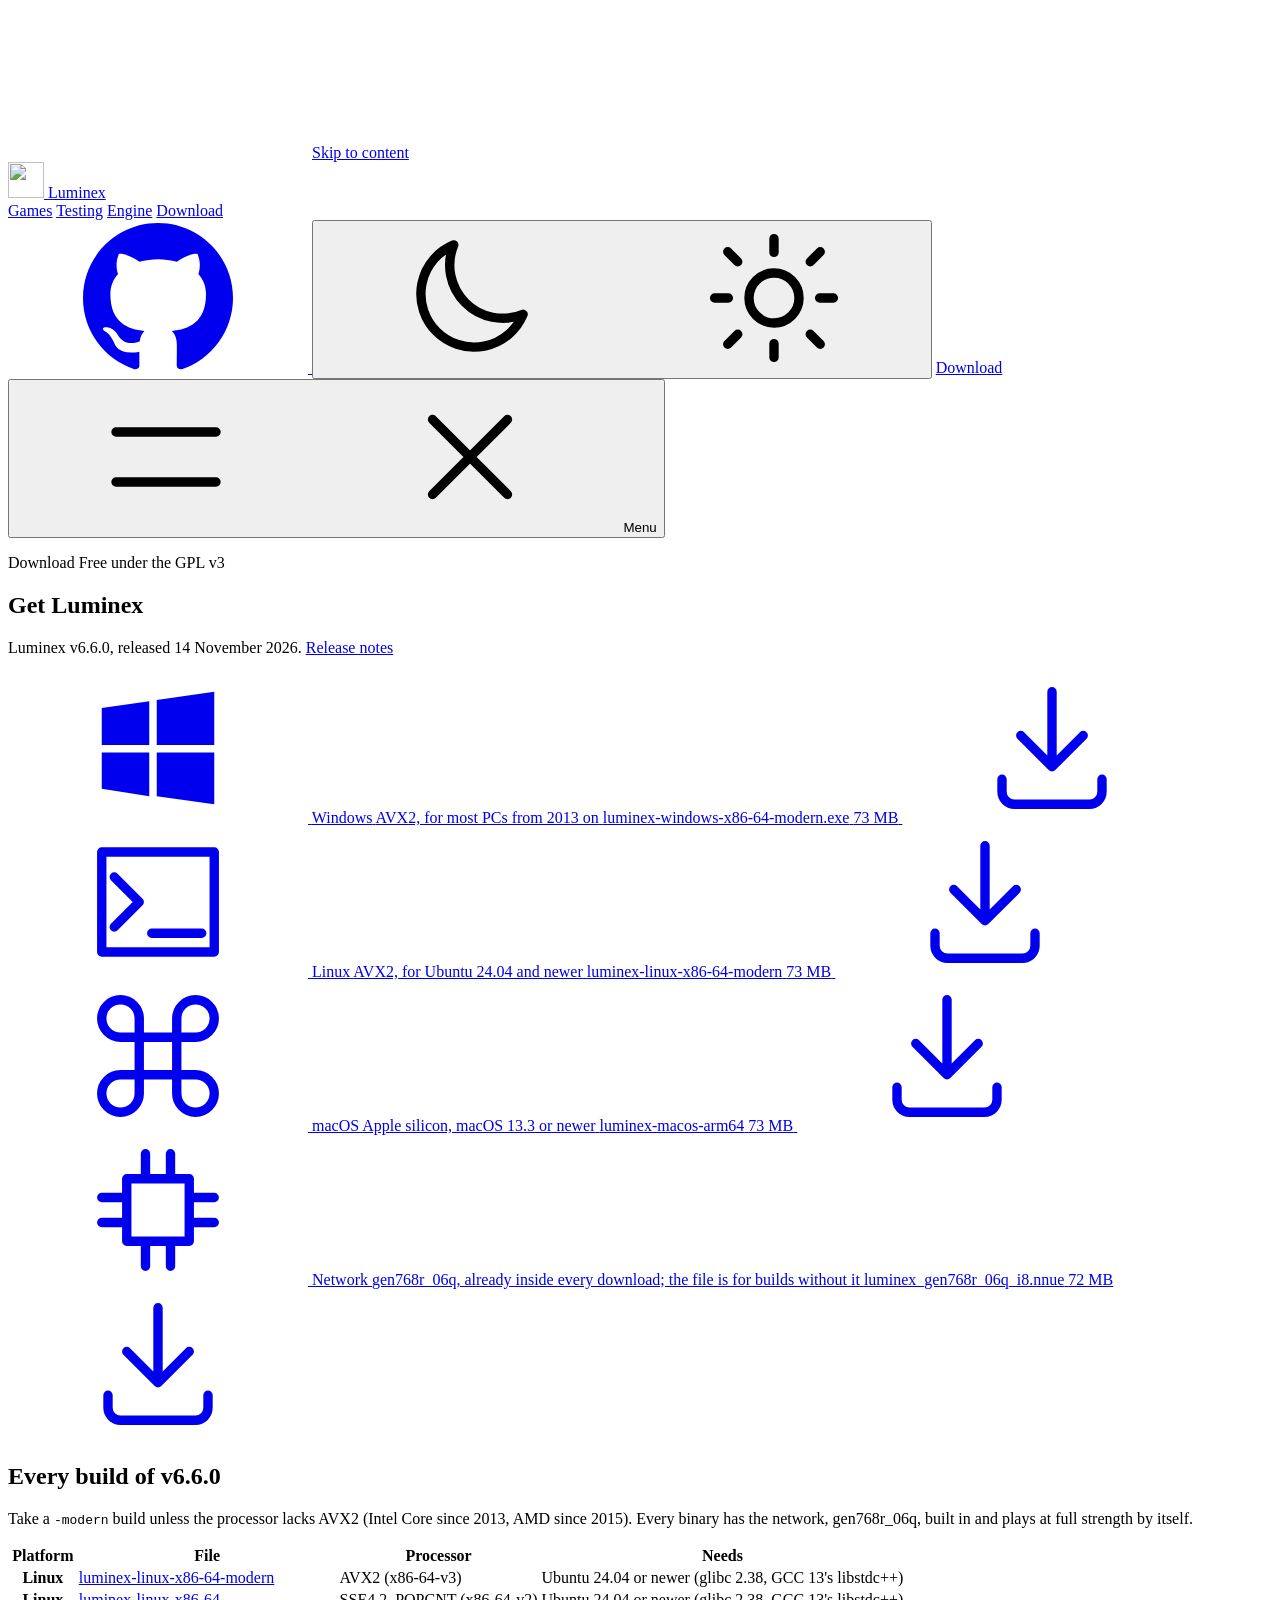
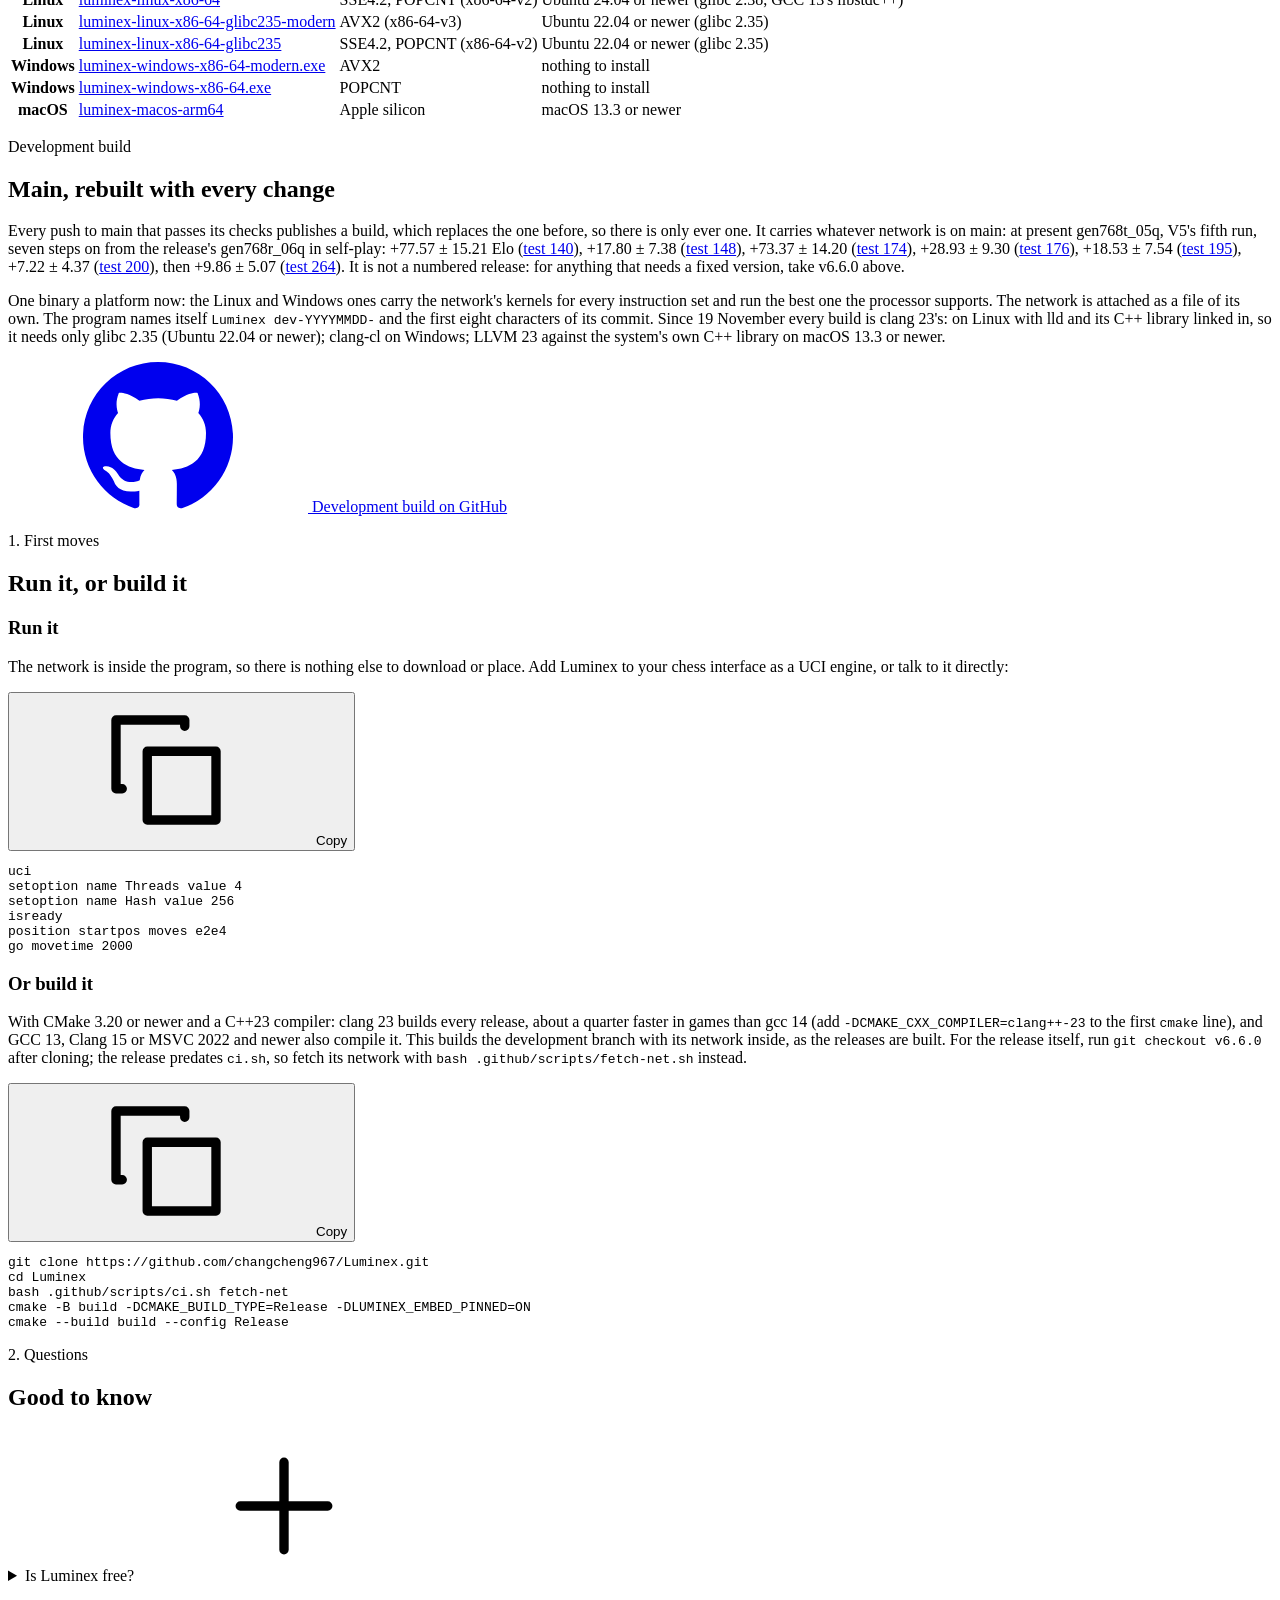
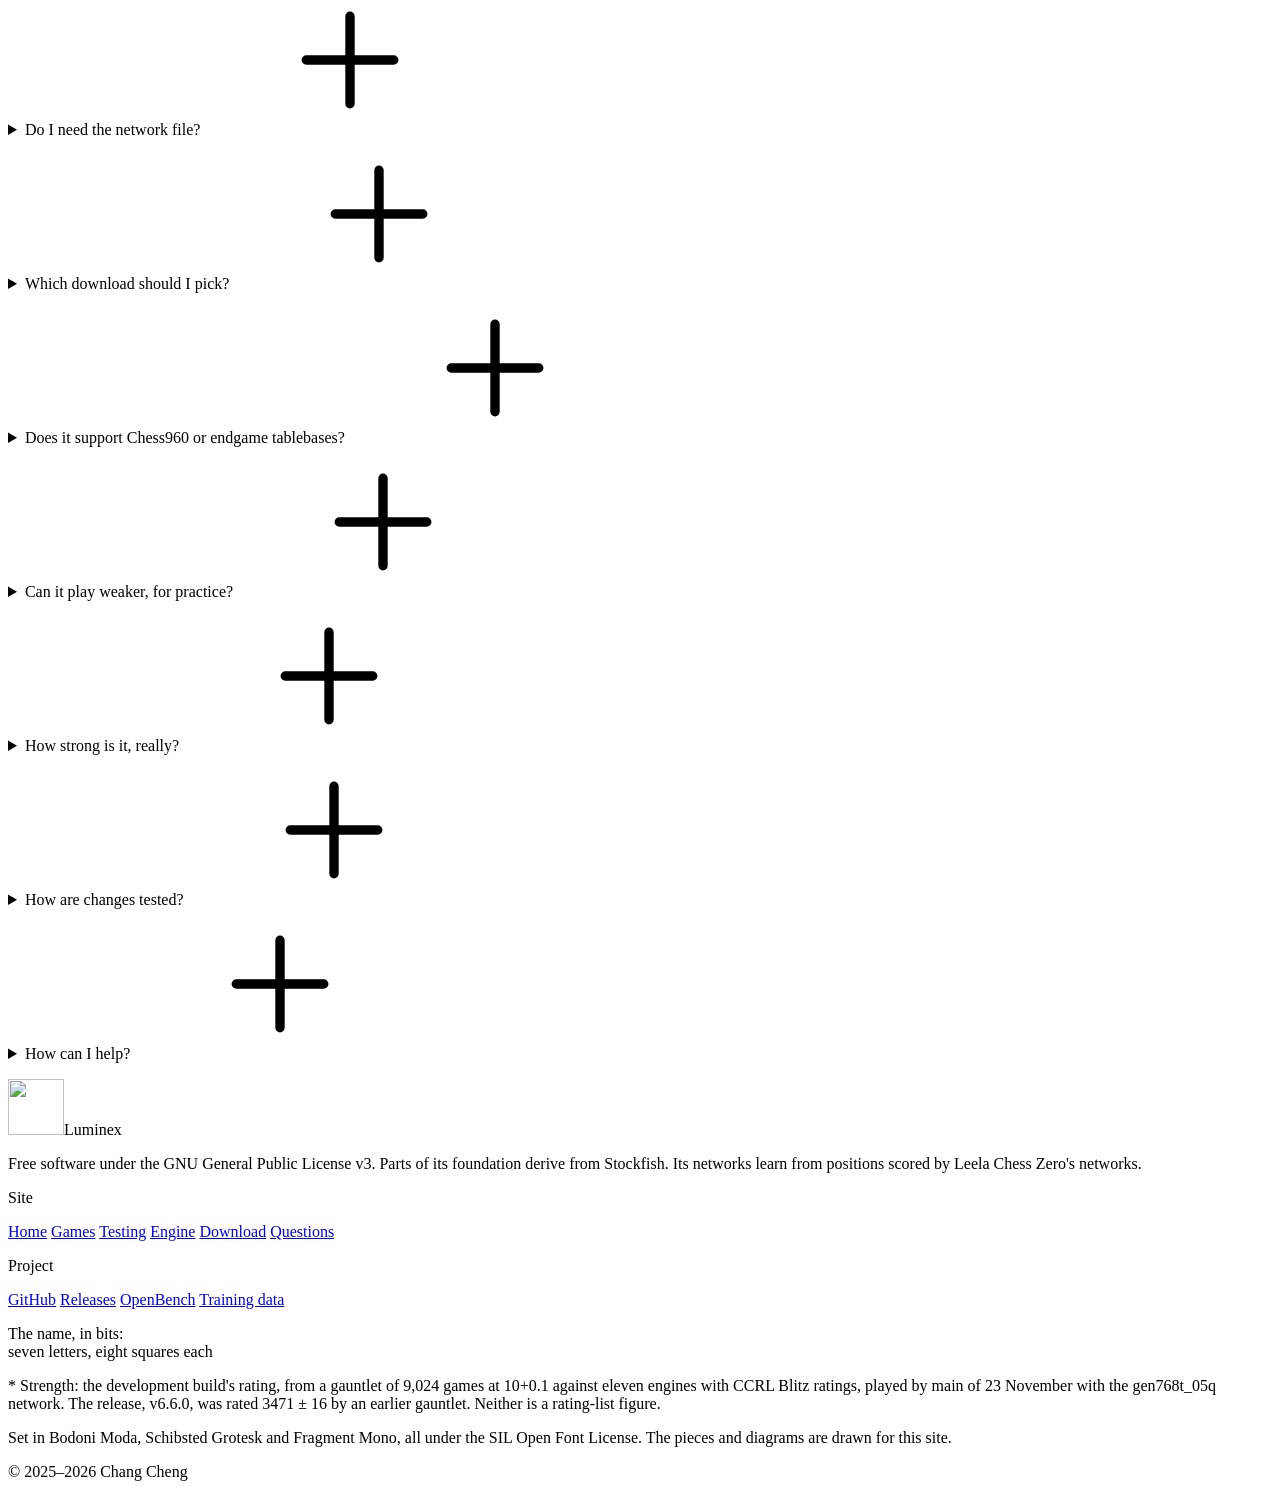
==== site/download/index.html @ c24b83a2 "Give the whole site a modern, moving face, with fewer words The owner, after seeing the live engine " ====
<!doctype html>
<html lang="en" class="no-js">
<head>
  <meta charset="utf-8">
  <meta name="viewport" content="width=device-width, initial-scale=1">
  <title>Download — Luminex</title>
  <meta name="description" content="Download Luminex for Windows, Linux and macOS. The network is inside the program: add it to a chess interface as a UCI engine, or build it from source.">
  <link rel="canonical" href="https://luminexchess.com/download/">
  <meta name="theme-color" content="#050a14">
  <meta name="color-scheme" content="light dark">
  <script src="/assets/js/theme.js?v=29"></script>
  <link rel="icon" href="/favicon.ico" sizes="32x32">
  <link rel="icon" href="/assets/img/mark.svg" type="image/svg+xml">
  <link rel="icon" type="image/png" sizes="64x64" href="/assets/img/mark-64.png">
  <link rel="apple-touch-icon" href="/assets/img/apple-touch-icon.png">
  <link rel="manifest" href="/site.webmanifest">
  <meta property="og:type" content="website">
  <meta property="og:site_name" content="Luminex">
  <meta property="og:url" content="https://luminexchess.com/download/">
  <meta property="og:title" content="Download — Luminex">
  <meta property="og:description" content="Luminex for Windows, Linux and macOS, with the network inside the program. Free under the GPL v3.">
  <meta property="og:image" content="https://luminexchess.com/assets/img/og.png">
  <meta name="twitter:card" content="summary_large_image">
  <link rel="preload" href="/assets/fonts/bodoni-moda.woff2" as="font" type="font/woff2" crossorigin>
  <link rel="preload" href="/assets/fonts/schibsted-grotesk.woff2" as="font" type="font/woff2" crossorigin>
  <link rel="preload" href="/assets/fonts/fragment-mono.woff2" as="font" type="font/woff2" crossorigin>
  <link rel="stylesheet" href="/assets/css/site.css?v=29">
  <link rel="stylesheet" href="/assets/css/pages.css?v=29">
  <script src="/assets/js/site.js?v=29" defer></script>
</head>
<body class="page-download">
  <!-- @sprite -->
  <svg class="sprite" aria-hidden="true" focusable="false">
    <symbol id="i-github" viewBox="0 0 16 16"><path fill="currentColor" d="M8 0C3.58 0 0 3.58 0 8c0 3.54 2.29 6.53 5.47 7.59.4.07.55-.17.55-.38 0-.19-.01-.82-.01-1.49-2.01.37-2.53-.49-2.69-.94-.09-.23-.48-.94-.82-1.13-.28-.15-.68-.52-.01-.53.63-.01 1.08.58 1.23.82.72 1.21 1.87.87 2.33.66.07-.52.28-.87.51-1.07-1.78-.2-3.64-.89-3.64-3.95 0-.87.31-1.59.82-2.15-.08-.2-.36-1.02.08-2.12 0 0 .67-.21 2.2.82.64-.18 1.32-.27 2-.27.68 0 1.36.09 2 .27 1.53-1.04 2.2-.82 2.2-.82.44 1.1.16 1.92.08 2.12.51.56.82 1.27.82 2.15 0 3.07-1.87 3.75-3.65 3.95.29.25.54.73.54 1.48 0 1.07-.01 1.93-.01 2.2 0 .21.15.46.55.38A8.013 8.013 0 0016 8c0-4.42-3.58-8-8-8z"/></symbol>
    <symbol id="i-download" viewBox="0 0 24 24"><path fill="none" stroke="currentColor" stroke-width="1.5" stroke-linecap="round" stroke-linejoin="round" d="M12 3v12m0 0-5-5m5 5 5-5M4 17v2a2 2 0 0 0 2 2h12a2 2 0 0 0 2-2v-2"/></symbol>
    <symbol id="i-arrow" viewBox="0 0 24 24"><path fill="none" stroke="currentColor" stroke-width="1.5" stroke-linecap="round" stroke-linejoin="round" d="M5 12h14m-6-6 6 6-6 6"/></symbol>
    <symbol id="i-down" viewBox="0 0 24 24"><path fill="none" stroke="currentColor" stroke-width="1.5" stroke-linecap="round" stroke-linejoin="round" d="M12 5v14m-6-6 6 6 6-6"/></symbol>
    <symbol id="i-external" viewBox="0 0 24 24"><path fill="none" stroke="currentColor" stroke-width="1.5" stroke-linecap="round" stroke-linejoin="round" d="M14 4h6v6m0-6L11 13M19 14v4a2 2 0 0 1-2 2H6a2 2 0 0 1-2-2V7a2 2 0 0 1 2-2h4"/></symbol>
    <symbol id="i-window" viewBox="0 0 24 24"><path fill="currentColor" d="M3 5.6 10.6 4.5v7H3zM11.8 4.3 21 3v8.5h-9.2zM3 12.7h7.6v7L3 18.5zM11.8 12.7H21V21l-9.2-1.3z"/></symbol>
    <symbol id="i-command" viewBox="0 0 24 24"><path fill="none" stroke="currentColor" stroke-width="1.5" stroke-linecap="round" stroke-linejoin="round" d="M9 9V6a3 3 0 1 0-3 3h12a3 3 0 1 0-3-3v12a3 3 0 1 0 3-3H6a3 3 0 1 0 3 3z"/></symbol>
    <symbol id="i-terminal" viewBox="0 0 24 24"><path fill="none" stroke="currentColor" stroke-width="1.5" stroke-linecap="round" stroke-linejoin="round" d="m5 8 4 4-4 4m6 1h8M3 4h18v16H3z"/></symbol>
    <symbol id="i-chip" viewBox="0 0 24 24"><path fill="none" stroke="currentColor" stroke-width="1.5" stroke-linecap="round" stroke-linejoin="round" d="M7 7h10v10H7zM10 3v4m4-4v4m-4 10v4m4-4v4M3 10h4m-4 4h4m10-4h4m-4 4h4"/></symbol>
    <symbol id="i-copy" viewBox="0 0 24 24"><path fill="none" stroke="currentColor" stroke-width="1.5" stroke-linecap="round" stroke-linejoin="round" d="M9 9h11v11H9zM5 15H4V4h11v1"/></symbol>
    <symbol id="i-check" viewBox="0 0 24 24"><path fill="none" stroke="currentColor" stroke-width="1.5" stroke-linecap="round" stroke-linejoin="round" d="m5 12.5 4.5 4.5L19 7.5"/></symbol>
    <symbol id="i-cross" viewBox="0 0 24 24"><path fill="none" stroke="currentColor" stroke-width="1.5" stroke-linecap="round" d="m6.5 6.5 11 11m0-11-11 11"/></symbol>
    <symbol id="i-stop" viewBox="0 0 24 24"><path fill="currentColor" d="M7 7h10v10H7z"/></symbol>
    <symbol id="i-merge" viewBox="0 0 24 24"><path fill="none" stroke="currentColor" stroke-width="1.5" stroke-linecap="round" stroke-linejoin="round" d="M7 4v16M7 12c6 0 10-2 10-8m0 0-3.5 3.5M17 4l3.5 3.5"/></symbol>
    <symbol id="i-plus" viewBox="0 0 24 24"><path fill="none" stroke="currentColor" stroke-width="1.5" stroke-linecap="round" d="M12 5v14M5 12h14"/></symbol>
    <symbol id="i-menu" viewBox="0 0 24 24"><path fill="none" stroke="currentColor" stroke-width="1.5" stroke-linecap="round" d="M4 8h16M4 16h16"/></symbol>
    <symbol id="i-close" viewBox="0 0 24 24"><path fill="none" stroke="currentColor" stroke-width="1.5" stroke-linecap="round" d="m6 6 12 12m0-12L6 18"/></symbol>
    <symbol id="i-sun" viewBox="0 0 24 24"><g fill="none" stroke="currentColor" stroke-width="1.5" stroke-linecap="round"><circle cx="12" cy="12" r="4"/><path d="M12 2.5v2.2m0 14.6v2.2M4.6 4.6l1.6 1.6m11.6 11.6 1.6 1.6M2.5 12h2.2m14.6 0h2.2M4.6 19.4l1.6-1.6M17.8 6.2l1.6-1.6"/></g></symbol>
    <symbol id="i-moon" viewBox="0 0 24 24"><path fill="none" stroke="currentColor" stroke-width="1.5" stroke-linejoin="round" d="M20.5 14.6A8.5 8.5 0 0 1 9.4 3.5a8.5 8.5 0 1 0 11.1 11.1z"/></symbol>
    <symbol id="i-play" viewBox="0 0 24 24"><path fill="currentColor" d="M8 5.6v12.8a1 1 0 0 0 1.53.85l10.1-6.4a1 1 0 0 0 0-1.7L9.53 4.75A1 1 0 0 0 8 5.6z"/></symbol>
    <symbol id="i-pause" viewBox="0 0 24 24"><path fill="currentColor" d="M7 5h3.6v14H7zm6.4 0H17v14h-3.6z"/></symbol>
    <symbol id="i-first" viewBox="0 0 24 24"><path fill="none" stroke="currentColor" stroke-width="1.5" stroke-linecap="round" stroke-linejoin="round" d="M6 5v14m12-14-8 7 8 7z"/></symbol>
    <symbol id="i-prev" viewBox="0 0 24 24"><path fill="none" stroke="currentColor" stroke-width="1.5" stroke-linecap="round" stroke-linejoin="round" d="m15 5-7 7 7 7"/></symbol>
    <symbol id="i-next" viewBox="0 0 24 24"><path fill="none" stroke="currentColor" stroke-width="1.5" stroke-linecap="round" stroke-linejoin="round" d="m9 5 7 7-7 7"/></symbol>
    <symbol id="i-last" viewBox="0 0 24 24"><path fill="none" stroke="currentColor" stroke-width="1.5" stroke-linecap="round" stroke-linejoin="round" d="M18 5v14M6 5l8 7-8 7z"/></symbol>
    <symbol id="i-flip" viewBox="0 0 24 24"><path fill="none" stroke="currentColor" stroke-width="1.5" stroke-linecap="round" stroke-linejoin="round" d="M7 4v14m0 0-3-3m3 3 3-3m7 6V6m0 0-3 3m3-3 3 3"/></symbol>

    <!-- chess pieces, drawn for this site; fill and outline come from the .pc colour classes -->
    <symbol id="p-K" viewBox="0 0 45 45"><path d="M21.2 5.5h2.6v3.6h3.4v2.6h-3.4V24h-2.6V11.7h-3.4V9.1h3.4z"/><path d="M12.8 33.6c-2.4-4.8-2.1-11.1 3.2-12.7 2.9-.9 5.3.5 6.5 3.2 1.2-2.7 3.6-4.1 6.5-3.2 5.3 1.6 5.6 7.9 3.2 12.7z"/><path d="M11 39.3h23a1.5 1.5 0 0 0 1.5-1.5v-1.6a2.6 2.6 0 0 0-2.6-2.6H12.1a2.6 2.6 0 0 0-2.6 2.6v1.6a1.5 1.5 0 0 0 1.5 1.5z"/><path fill="none" stroke="currentColor" d="M14 29.4h17"/></symbol>
    <symbol id="p-Q" viewBox="0 0 45 45"><path d="m12.7 33.6-3.2-18.5 4.6 7.4 1.4-10.6 3.5 9.4 3.5-11.2 3.5 11.2 3.5-9.4 1.4 10.6 4.6-7.4-3.2 18.5z"/><circle cx="9.5" cy="13.4" r="2"/><circle cx="15.5" cy="10" r="2"/><circle cx="22.5" cy="8.3" r="2.1"/><circle cx="29.5" cy="10" r="2"/><circle cx="35.5" cy="13.4" r="2"/><path d="M11 39.3h23a1.5 1.5 0 0 0 1.5-1.5v-1.6a2.6 2.6 0 0 0-2.6-2.6H12.1a2.6 2.6 0 0 0-2.6 2.6v1.6a1.5 1.5 0 0 0 1.5 1.5z"/><path fill="none" stroke="currentColor" d="M13.6 29.4h17.8"/></symbol>
    <symbol id="p-R" viewBox="0 0 45 45"><path d="m14.6 33.6 1.2-14h13.4l1.2 14z"/><path d="M13 19.6v-9h4.2v3h3.2v-3h4.2v3h3.2v-3H32v9z"/><path d="M11 39.3h23a1.5 1.5 0 0 0 1.5-1.5v-1.6a2.6 2.6 0 0 0-2.6-2.6H12.1a2.6 2.6 0 0 0-2.6 2.6v1.6a1.5 1.5 0 0 0 1.5 1.5z"/><path fill="none" stroke="currentColor" d="M15.6 22.6h13.8"/></symbol>
    <symbol id="p-B" viewBox="0 0 45 45"><path d="M17 33.6c.4-2.7 1.4-4.7 2.6-6.1h5.8c1.2 1.4 2.2 3.4 2.6 6.1z"/><rect x="16.4" y="25" width="12.2" height="2.9" rx="1.45"/><path d="M22.5 8.6c-4.8 3.6-7.3 8-7.3 11.6 0 2.7 1.6 4.8 4.1 4.8h6.4c2.5 0 4.1-2.1 4.1-4.8 0-3.6-2.5-8-7.3-11.6z"/><circle cx="22.5" cy="6.5" r="2"/><path d="M12 39.3h21a1.5 1.5 0 0 0 1.5-1.5v-1.6a2.6 2.6 0 0 0-2.6-2.6H13.1a2.6 2.6 0 0 0-2.6 2.6v1.6a1.5 1.5 0 0 0 1.5 1.5z"/><path fill="none" stroke="currentColor" d="m25.4 13.1-4.6 5.5"/></symbol>
    <symbol id="p-N" viewBox="0 0 45 45"><path d="M14.4 33.6c.3-3.4 1.8-6.1 4.4-8.2l1.6-1.3c-1.3.2-2.6.3-3.9.9l-2.6 1.3c-1 .5-2.1.1-2.6-.8l-1.5-2.6c-.5-.9-.3-2 .5-2.7l7.4-6.5 1.3-3.9 1.9 2.6 1.3-3.8 2.1 2.9c4.7.9 8.6 4.6 9.5 10.6.7 4.8-.4 8.9-1.5 11.5z"/><path d="M11 39.3h23a1.5 1.5 0 0 0 1.5-1.5v-1.6a2.6 2.6 0 0 0-2.6-2.6H12.1a2.6 2.6 0 0 0-2.6 2.6v1.6a1.5 1.5 0 0 0 1.5 1.5z"/><circle cx="18.2" cy="16.4" r="1.15" fill="currentColor" stroke="none"/><path fill="none" stroke="currentColor" d="M26.4 13.3c2.9 2.2 4.4 6 4.1 10.6"/></symbol>
    <symbol id="p-P" viewBox="0 0 45 45"><path d="M16.6 34.2c.6-4.5 2.2-8.5 4.1-11.3h3.6c1.9 2.8 3.5 6.8 4.1 11.3z"/><rect x="17.4" y="20.4" width="10.2" height="2.9" rx="1.45"/><circle cx="22.5" cy="14.6" r="5.4"/><path d="M14 39.3h17a1.5 1.5 0 0 0 1.5-1.5v-1a2.1 2.1 0 0 0-2.1-2.1H14.6a2.1 2.1 0 0 0-2.1 2.1v1a1.5 1.5 0 0 0 1.5 1.5z"/></symbol>
  </svg>
  <!-- /@sprite -->

  <a class="skip" href="#main">Skip to content</a>

  <!-- @header -->
  <header class="hdr">
    <div class="hdr-pill">
      <a class="brand" href="/" aria-label="Luminex, home">
        <img class="brand-mark" src="/assets/img/mark-128.png" alt="" width="36" height="36" decoding="async">
        <span class="brand-name">Luminex</span>
      </a>
      <nav class="nav" id="nav" aria-label="Main">
        <a href="/games/">Games</a>
        <a href="/tests/">Testing</a>
        <a href="/engine/">Engine</a>
        <a href="/download/" aria-current="page">Download</a>
      </nav>
      <div class="hdr-actions">
        <a class="icon-btn" href="https://github.com/changcheng967/Luminex" aria-label="Luminex on GitHub">
          <svg class="icon" aria-hidden="true"><use href="#i-github"/></svg>
        </a>
        <button class="icon-btn" type="button" data-edition aria-label="Switch to the dark theme">
          <svg class="icon to-night" aria-hidden="true"><use href="#i-moon"/></svg>
          <svg class="icon to-day" aria-hidden="true"><use href="#i-sun"/></svg>
        </button>
        <a class="btn btn-s btn-primary hdr-get" href="/download/" aria-current="page">Download</a>
        <button class="icon-btn nav-toggle" type="button" aria-expanded="false" aria-controls="nav">
          <svg class="icon i-open" aria-hidden="true"><use href="#i-menu"/></svg>
          <svg class="icon i-close" aria-hidden="true"><use href="#i-close"/></svg>
          <span class="sr-only">Menu</span>
        </button>
      </div>
    </div>
  </header>
  <!-- /@header -->

  <main id="main">
    <section class="stage phero phero-dl has-dissolve" aria-labelledby="download-title">
      <div class="wrap">
        <p class="kicker"><span class="kicker-n">Download</span> Free under the GPL v3</p>
        <h1 id="download-title" class="h-xl">Get Luminex</h1>
        <p class="lede release-meta">
          <span data-release-name>Luminex v6.6.0</span>, released <time data-release-date datetime="2026-11-14">14 November 2026</time>.
          <a data-release-url href="https://github.com/changcheng967/Luminex/releases/tag/v6.6.0">Release notes</a>
        </p>

        <div class="downloads">
          <a class="dl" data-os="windows" data-asset="luminex-windows-x86-64-modern.exe" href="https://github.com/changcheng967/Luminex/releases/download/v6.6.0/luminex-windows-x86-64-modern.exe">
            <span class="dl-icon"><svg class="icon" aria-hidden="true"><use href="#i-window"/></svg></span>
            <span class="dl-os">Windows</span>
            <span class="dl-variant">AVX2, for most PCs from 2013 on</span>
            <span class="dl-file mono"><span data-file>luminex-windows-x86-64-modern.exe</span> <span class="dl-size" data-size>73 MB</span></span>
            <span class="dl-go" aria-hidden="true"><svg class="icon"><use href="#i-download"/></svg></span>
          </a>
          <a class="dl" data-os="linux" data-asset="luminex-linux-x86-64-modern" href="https://github.com/changcheng967/Luminex/releases/download/v6.6.0/luminex-linux-x86-64-modern">
            <span class="dl-icon"><svg class="icon" aria-hidden="true"><use href="#i-terminal"/></svg></span>
            <span class="dl-os">Linux</span>
            <span class="dl-variant">AVX2, for Ubuntu 24.04 and newer</span>
            <span class="dl-file mono"><span data-file>luminex-linux-x86-64-modern</span> <span class="dl-size" data-size>73 MB</span></span>
            <span class="dl-go" aria-hidden="true"><svg class="icon"><use href="#i-download"/></svg></span>
          </a>
          <a class="dl" data-os="mac" data-asset="luminex-macos-arm64" href="https://github.com/changcheng967/Luminex/releases/download/v6.6.0/luminex-macos-arm64">
            <span class="dl-icon"><svg class="icon" aria-hidden="true"><use href="#i-command"/></svg></span>
            <span class="dl-os">macOS</span>
            <span class="dl-variant">Apple silicon, macOS 13.3 or newer</span>
            <span class="dl-file mono"><span data-file>luminex-macos-arm64</span> <span class="dl-size" data-size>73 MB</span></span>
            <span class="dl-go" aria-hidden="true"><svg class="icon"><use href="#i-download"/></svg></span>
          </a>
          <a class="dl dl-net" data-asset="luminex_gen768r_06q_i8.nnue" data-asset-ext=".nnue" href="https://github.com/changcheng967/Luminex/releases/download/v6.6.0/luminex_gen768r_06q_i8.nnue">
            <span class="dl-icon"><svg class="icon" aria-hidden="true"><use href="#i-chip"/></svg></span>
            <span class="dl-os">Network</span>
            <span class="dl-variant">gen768r_06q, already inside every download; the file is for builds without it</span>
            <span class="dl-file mono"><span data-file>luminex_gen768r_06q_i8.nnue</span> <span class="dl-size" data-size>72 MB</span></span>
            <span class="dl-go" aria-hidden="true"><svg class="icon"><use href="#i-download"/></svg></span>
          </a>
        </div>
        <div class="builds">
          <h2 class="builds-title" id="builds-title">Every build of <span data-release-tag>v6.6.0</span></h2>
          <p class="builds-lede">Take a <code>-modern</code> build unless the processor lacks AVX2 (Intel Core since 2013, AMD since 2015). Every binary has the network, gen768r_06q, built in and plays at full strength by itself.</p>
          <table class="builds-table" aria-labelledby="builds-title">
            <thead>
              <tr><th scope="col">Platform</th><th scope="col">File</th><th scope="col">Processor</th><th scope="col">Needs</th></tr>
            </thead>
            <tbody>
              <tr><th scope="row">Linux</th><td data-th="File"><a data-asset-link="luminex-linux-x86-64-modern" href="https://github.com/changcheng967/Luminex/releases/download/v6.6.0/luminex-linux-x86-64-modern">luminex-linux-x86-64-modern</a></td><td data-th="Processor">AVX2 (x86-64-v3)</td><td data-th="Needs">Ubuntu 24.04 or newer (glibc 2.38, GCC 13's libstdc++)</td></tr>
              <tr><th scope="row">Linux</th><td data-th="File"><a data-asset-link="luminex-linux-x86-64" href="https://github.com/changcheng967/Luminex/releases/download/v6.6.0/luminex-linux-x86-64">luminex-linux-x86-64</a></td><td data-th="Processor">SSE4.2, POPCNT (x86-64-v2)</td><td data-th="Needs">Ubuntu 24.04 or newer (glibc 2.38, GCC 13's libstdc++)</td></tr>
              <tr><th scope="row">Linux</th><td data-th="File"><a data-asset-link="luminex-linux-x86-64-glibc235-modern" href="https://github.com/changcheng967/Luminex/releases/download/v6.6.0/luminex-linux-x86-64-glibc235-modern">luminex-linux-x86-64-glibc235-modern</a></td><td data-th="Processor">AVX2 (x86-64-v3)</td><td data-th="Needs">Ubuntu 22.04 or newer (glibc 2.35)</td></tr>
              <tr><th scope="row">Linux</th><td data-th="File"><a data-asset-link="luminex-linux-x86-64-glibc235" href="https://github.com/changcheng967/Luminex/releases/download/v6.6.0/luminex-linux-x86-64-glibc235">luminex-linux-x86-64-glibc235</a></td><td data-th="Processor">SSE4.2, POPCNT (x86-64-v2)</td><td data-th="Needs">Ubuntu 22.04 or newer (glibc 2.35)</td></tr>
              <tr><th scope="row">Windows</th><td data-th="File"><a data-asset-link="luminex-windows-x86-64-modern.exe" href="https://github.com/changcheng967/Luminex/releases/download/v6.6.0/luminex-windows-x86-64-modern.exe">luminex-windows-x86-64-modern.exe</a></td><td data-th="Processor">AVX2</td><td data-th="Needs">nothing to install</td></tr>
              <tr><th scope="row">Windows</th><td data-th="File"><a data-asset-link="luminex-windows-x86-64.exe" href="https://github.com/changcheng967/Luminex/releases/download/v6.6.0/luminex-windows-x86-64.exe">luminex-windows-x86-64.exe</a></td><td data-th="Processor">POPCNT</td><td data-th="Needs">nothing to install</td></tr>
              <tr><th scope="row">macOS</th><td data-th="File"><a data-asset-link="luminex-macos-arm64" href="https://github.com/changcheng967/Luminex/releases/download/v6.6.0/luminex-macos-arm64">luminex-macos-arm64</a></td><td data-th="Processor">Apple silicon</td><td data-th="Needs">macOS 13.3 or newer</td></tr>
            </tbody>
          </table>
        </div>
        <aside class="devbuild" id="dev" aria-labelledby="dev-title">
          <div class="devbuild-head">
            <p class="devbuild-tag mono">Development build</p>
            <h2 class="devbuild-title" id="dev-title">Main, rebuilt with every change</h2>
            <p class="devbuild-now mono" data-dev hidden>Now <span data-dev-name></span> · <time data-dev-date></time></p>
          </div>
          <div class="devbuild-text">
            <p>Every push to main that passes its checks publishes a build, which replaces the one before, so there is only ever one. It carries whatever network is on main: at present gen768t_05q, V5's fifth run, seven steps on from the release's gen768r_06q in self-play: +77.57 ± 15.21 Elo (<a href="https://bench.luminexchess.com/test/140/">test 140</a>), +17.80 ± 7.38 (<a href="https://bench.luminexchess.com/test/148/">test 148</a>), +73.37 ± 14.20 (<a href="https://bench.luminexchess.com/test/174/">test 174</a>), +28.93 ± 9.30 (<a href="https://bench.luminexchess.com/test/176/">test 176</a>), +18.53 ± 7.54 (<a href="https://bench.luminexchess.com/test/195/">test 195</a>), +7.22 ± 4.37 (<a href="https://bench.luminexchess.com/test/200/">test 200</a>), then +9.86 ± 5.07 (<a href="https://bench.luminexchess.com/test/264/">test 264</a>). It is not a numbered release: for anything that needs a fixed version, take v6.6.0 above.</p>
            <p class="devbuild-fine">One binary a platform now: the Linux and Windows ones carry the network's kernels for every instruction set and run the best one the processor supports. The network is attached as a file of its own. The program names itself <code>Luminex dev-YYYYMMDD-</code> and the first eight characters of its commit. Since 19 November every build is clang 23's: on Linux with lld and its C++ library linked in, so it needs only glibc 2.35 (Ubuntu 22.04 or newer); clang-cl on Windows; LLVM 23 against the system's own C++ library on macOS 13.3 or newer.</p>
          </div>
          <a class="btn btn-ghost devbuild-go" href="https://github.com/changcheng967/Luminex/releases">
            <svg class="icon" aria-hidden="true"><use href="#i-github"/></svg>
            <span>Development build on GitHub</span>
          </a>
        </aside>
      </div>
      <div class="dissolve" aria-hidden="true"><i></i><i></i><i></i><i></i><i></i><i></i><i></i><i></i><i></i><i></i><i></i><i></i><i></i><i></i><i></i><i></i><i></i><i></i><i></i><i></i><i></i><i></i><i></i><i></i><i></i><i></i><i></i><i></i><i></i><i></i><i></i><i></i><i></i><i></i><i></i><i></i><i></i><i></i><i></i><i></i><i></i><i></i><i></i><i></i><i></i><i></i><i></i><i></i></div>
    </section>

    <section class="sec" id="start" aria-labelledby="start-title">
      <div class="wrap">
        <header class="sec-head">
          <p class="kicker"><span class="kicker-n">1.</span> First moves</p>
          <h2 id="start-title" class="h-l">Run it, or build it</h2>
        </header>
        <div class="howto">
          <div class="howto-step">
            <h3 class="h-m">Run it</h3>
            <p>The network is inside the program, so there is nothing else to download or place. Add Luminex to your chess interface as a UCI engine, or talk to it directly:</p>
            <div class="code">
              <button class="copy" type="button" data-copy="uci-demo" aria-label="Copy the UCI commands">
                <svg class="icon" aria-hidden="true"><use href="#i-copy"/></svg><span class="copy-say" aria-hidden="true">Copy</span>
              </button>
<pre id="uci-demo"><code>uci
setoption name Threads value 4
setoption name Hash value 256
isready
position startpos moves e2e4
go movetime 2000</code></pre>
            </div>
          </div>
          <div class="howto-step">
            <h3 class="h-m">Or build it</h3>
            <p>With CMake 3.20 or newer and a C++23 compiler: clang 23 builds every release, about a quarter faster in games than gcc 14 (add <code>-DCMAKE_CXX_COMPILER=clang++-23</code> to the first <code>cmake</code> line), and GCC 13, Clang 15 or MSVC 2022 and newer also compile it. This builds the development branch with its network inside, as the releases are built. For the release itself, run <code>git checkout v6.6.0</code> after cloning; the release predates <code>ci.sh</code>, so fetch its network with <code>bash .github/scripts/fetch-net.sh</code> instead.</p>
            <div class="code">
              <button class="copy" type="button" data-copy="build-demo" aria-label="Copy the build commands">
                <svg class="icon" aria-hidden="true"><use href="#i-copy"/></svg><span class="copy-say" aria-hidden="true">Copy</span>
              </button>
<pre id="build-demo"><code>git clone https://github.com/changcheng967/Luminex.git
cd Luminex
bash .github/scripts/ci.sh fetch-net
cmake -B build -DCMAKE_BUILD_TYPE=Release -DLUMINEX_EMBED_PINNED=ON
cmake --build build --config Release</code></pre>
            </div>
          </div>
        </div>
      </div>
    </section>

    <section class="sec sec-tint" id="faq" aria-labelledby="faq-title">
      <div class="wrap">
        <header class="sec-head">
          <p class="kicker"><span class="kicker-n">2.</span> Questions</p>
          <h2 id="faq-title" class="h-l">Good to know</h2>
        </header>
        <div class="faq">
          <div class="faq-col">
            <details>
              <summary><span>Is Luminex free?</span><svg class="icon" aria-hidden="true"><use href="#i-plus"/></svg></summary>
              <p>Yes. It is free software under the GNU General Public License v3: you can use it, study it, change it and share it. Parts of its foundation derive from Stockfish.</p>
            </details>
            <details>
              <summary><span>Do I need the network file?</span><svg class="icon" aria-hidden="true"><use href="#i-plus"/></svg></summary>
              <p>No. Every download carries the network, gen768r_06q, inside it and plays at full strength by itself; the program reports it by its file name, <code>luminex_gen768r_06q_i8.nnue</code>. To play with a different network, point the <code>NNUEFile</code> option at its file; to play with the handcrafted evaluation, roughly 500 Elo weaker, set <code>UseNNUE</code> to false. The release also attaches the network as a file of its own, for builds without one inside. Before 6.5.1 the network was a separate file that had to sit next to the program, and version 6.3.0 loads it only through <code>NNUEFile</code>.</p>
            </details>
            <details>
              <summary><span>Which download should I pick?</span><svg class="icon" aria-hidden="true"><use href="#i-plus"/></svg></summary>
              <p>A <code>-modern</code> build, unless the processor lacks AVX2 (Intel Core since 2013, AMD since 2015): then the build without <code>-modern</code> in its name, which needs SSE4.2 and POPCNT on Linux and POPCNT on Windows. On Linux, the plain builds need Ubuntu 24.04 or newer (glibc 2.38); from Ubuntu 22.04 (glibc 2.35) take the <code>glibc235</code> builds. The Windows builds need nothing installed. Macs need Apple silicon and macOS 13.3 or newer. <a href="#builds-title">The table</a> lists every build, and this page marks the one for your system.</p>
            </details>
            <details>
              <summary><span>Does it support Chess960 or endgame tablebases?</span><svg class="icon" aria-hidden="true"><use href="#i-plus"/></svg></summary>
              <p>Not yet. Luminex plays standard chess only, and it does not probe Syzygy tablebases. It accepts the <code>SyzygyPath</code> option so interfaces don't complain, then plays endgames with search and evaluation alone.</p>
            </details>
          </div>
          <div class="faq-col">
            <details>
              <summary><span>Can it play weaker, for practice?</span><svg class="icon" aria-hidden="true"><use href="#i-plus"/></svg></summary>
              <p>Not yet. <code>Skill Level</code>, <code>UCI_LimitStrength</code> and <code>UCI_Elo</code> are accepted for compatibility but have no effect, so Luminex always plays at full strength.</p>
            </details>
            <details>
              <summary><span>How strong is it, really?</span><svg class="icon" aria-hidden="true"><use href="#i-plus"/></svg></summary>
              <p>The development build, main of <!--@g:day-->23 November<!--/@g:day-->: <!--@g:rating-->3640 ± 8<!--/@g:rating--> on the CCRL Blitz scale, from a gauntlet of <!--@g:games-->9,024<!--/@g:games--> games against <!--@g:count-->eleven<!--/@g:count--> rated engines. Main of 20 November scored +212.07 ± 5.22 Elo against v6.6.0 in 10,024 games of self-play. The release, v6.6.0, was rated 3471 ± 16 by an earlier gauntlet, and scored +246.55 ± 13.37 Elo against v6.5.1 over 2,010 games. All of it was measured on OpenBench and none of it is an entry on a rating list; see <a href="/#strength">Strength</a> for the numbers.</p>
            </details>
            <details>
              <summary><span>How are changes tested?</span><svg class="icon" aria-hidden="true"><use href="#i-plus"/></svg></summary>
              <p>On OpenBench, against the current engine, until an SPRT can separate a gain from noise. Every result, including the failures, is public on <a href="https://bench.luminexchess.com">bench.luminexchess.com</a>, and <a href="/tests/">the record</a> is on this site.</p>
            </details>
            <details>
              <summary><span>How can I help?</span><svg class="icon" aria-hidden="true"><use href="#i-plus"/></svg></summary>
              <p>Report bugs or send pull requests on <a href="https://github.com/changcheng967/Luminex">GitHub</a>. Changes that affect play go through an SPRT before they merge.</p>
            </details>
          </div>
        </div>
      </div>
    </section>
  </main>

  <!-- @footer -->
  <footer class="ftr">
    <div class="wrap">
      <div class="ftr-grid">
        <div class="ftr-brand">
          <p class="ftr-name"><img class="brand-mark" src="/assets/img/mark-256.png" alt="" width="56" height="56" loading="lazy" decoding="async">Luminex</p>
          <p>Free software under the GNU General Public License v3. Parts of its foundation derive from Stockfish. Its networks learn from positions scored by Leela Chess Zero's networks.</p>
          <button class="motion-switch" type="button" data-motion-switch aria-pressed="false" hidden>
            <span class="motion-switch-track" aria-hidden="true"><i></i></span>
            <span>Reduce motion</span>
          </button>
        </div>
        <nav class="ftr-links" aria-label="Site">
          <p class="ftr-h">Site</p>
          <a href="/">Home</a>
          <a href="/games/">Games</a>
          <a href="/tests/">Testing</a>
          <a href="/engine/">Engine</a>
          <a href="/download/">Download</a>
          <a href="/download/#faq">Questions</a>
        </nav>
        <nav class="ftr-links" aria-label="Project">
          <p class="ftr-h">Project</p>
          <a href="https://github.com/changcheng967/Luminex">GitHub</a>
          <a href="https://github.com/changcheng967/Luminex/releases">Releases</a>
          <a href="https://bench.luminexchess.com">OpenBench</a>
          <a href="https://huggingface.co/datasets/xushawn/t91-lgs">Training data</a>
        </nav>
        <div class="ftr-bits" aria-hidden="true">
          <div class="bits"><i></i><i class="on"></i><i></i><i></i><i class="on"></i><i class="on"></i><i></i><i></i><i></i><i class="on"></i><i></i><i class="on"></i><i></i><i class="on"></i><i></i><i class="on"></i><i></i><i class="on"></i><i></i><i></i><i class="on"></i><i class="on"></i><i></i><i class="on"></i><i></i><i class="on"></i><i></i><i></i><i class="on"></i><i></i><i></i><i class="on"></i><i></i><i class="on"></i><i></i><i></i><i class="on"></i><i class="on"></i><i class="on"></i><i></i><i></i><i class="on"></i><i></i><i></i><i></i><i class="on"></i><i></i><i class="on"></i><i></i><i class="on"></i><i></i><i class="on"></i><i class="on"></i><i></i><i></i><i></i></div>
          <p class="bits-cap">The name, in bits:<br>seven letters, eight squares each</p>
        </div>
      </div>
      <div class="ftr-base">
        <p id="fn-elo"><span id="fn-elo-label">* Strength:</span> the development build's rating, from a gauntlet of <!--@g:games-->9,024<!--/@g:games--> games at <!--@g:tc-->10+0.1<!--/@g:tc--> against <!--@g:count-->eleven<!--/@g:count--> engines with <!--@g:list-->CCRL Blitz<!--/@g:list--> ratings, played by main of <!--@g:day-->23 November<!--/@g:day--> with the <!--@g:network-->gen768t_05q<!--/@g:network--> network. The release, v6.6.0, was rated 3471 ± 16 by an earlier gauntlet. Neither is a rating-list figure.</p>
        <p>Set in Bodoni Moda, Schibsted Grotesk and Fragment Mono, all under the SIL Open Font License. The pieces and diagrams are drawn for this site.</p>
        <p>© 2025–2026 Chang Cheng</p>
      </div>
    </div>
  </footer>
  <!-- /@footer -->
</body>
</html>
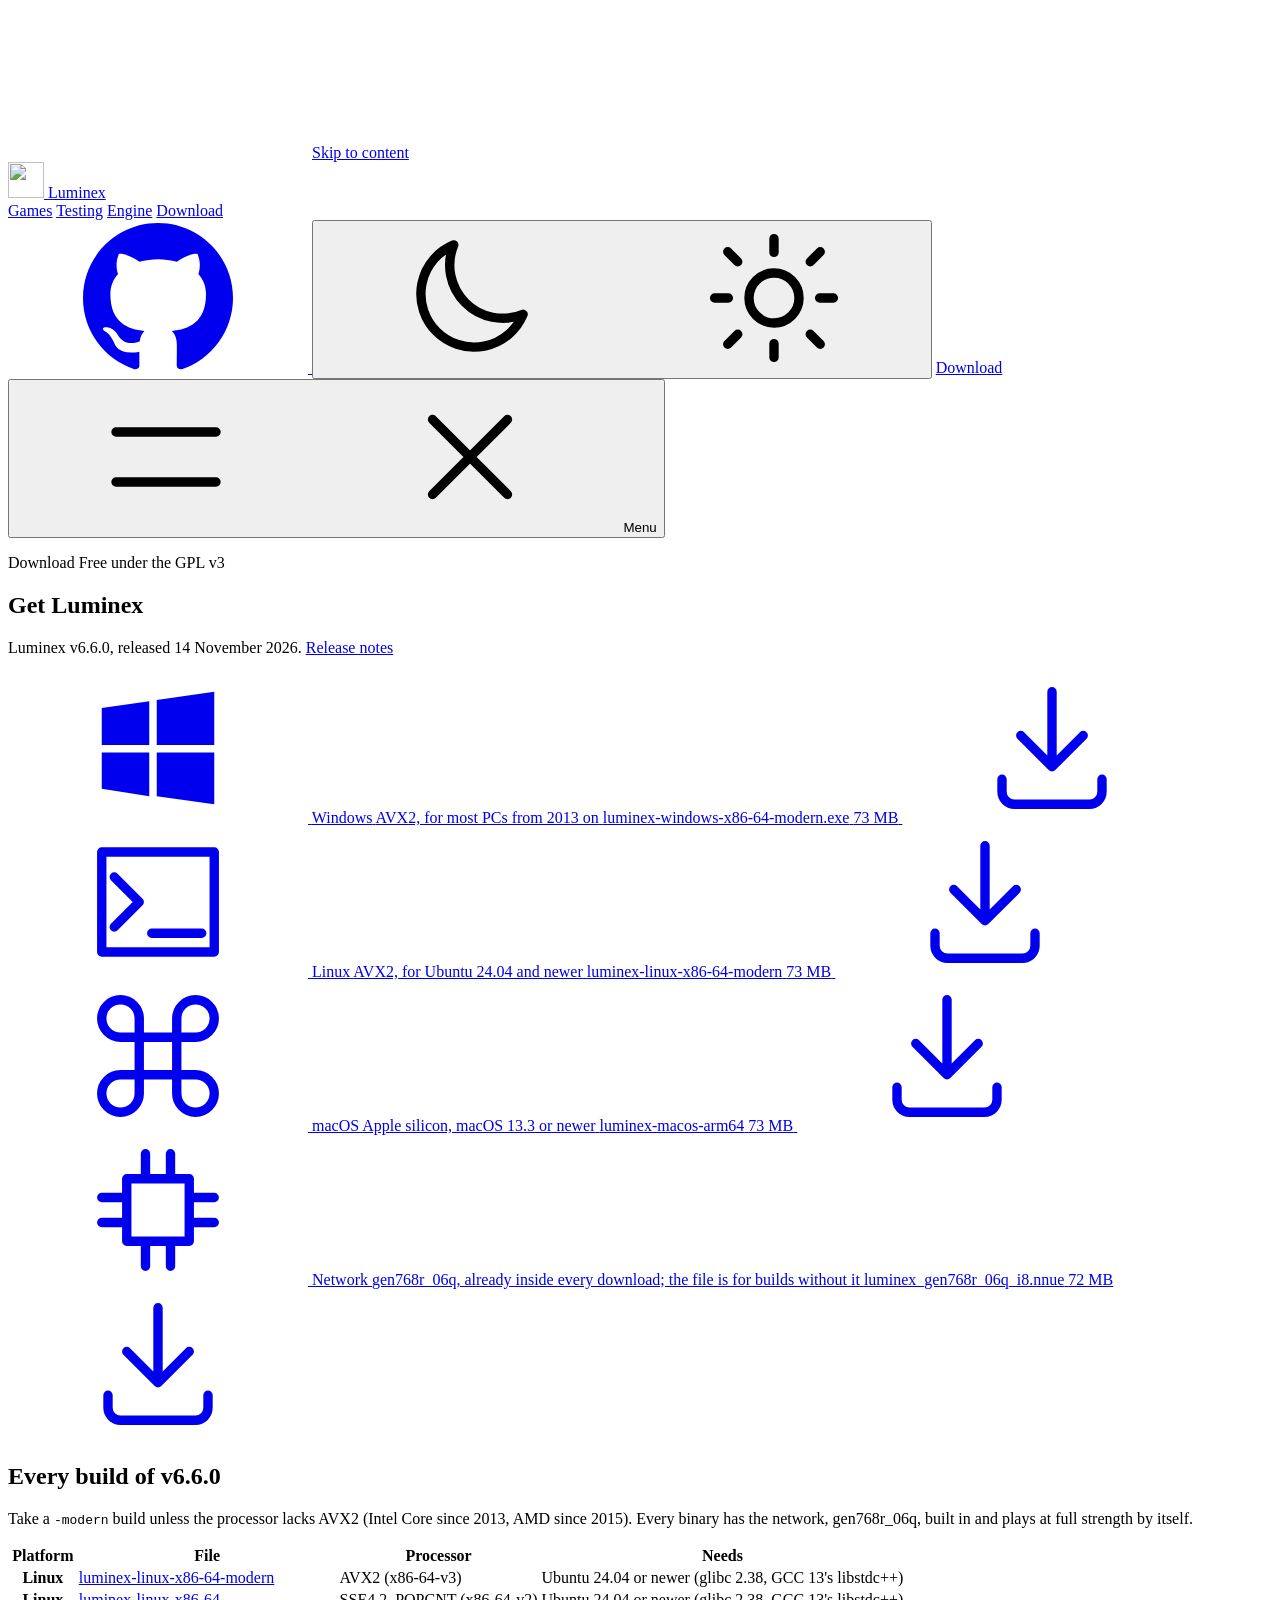
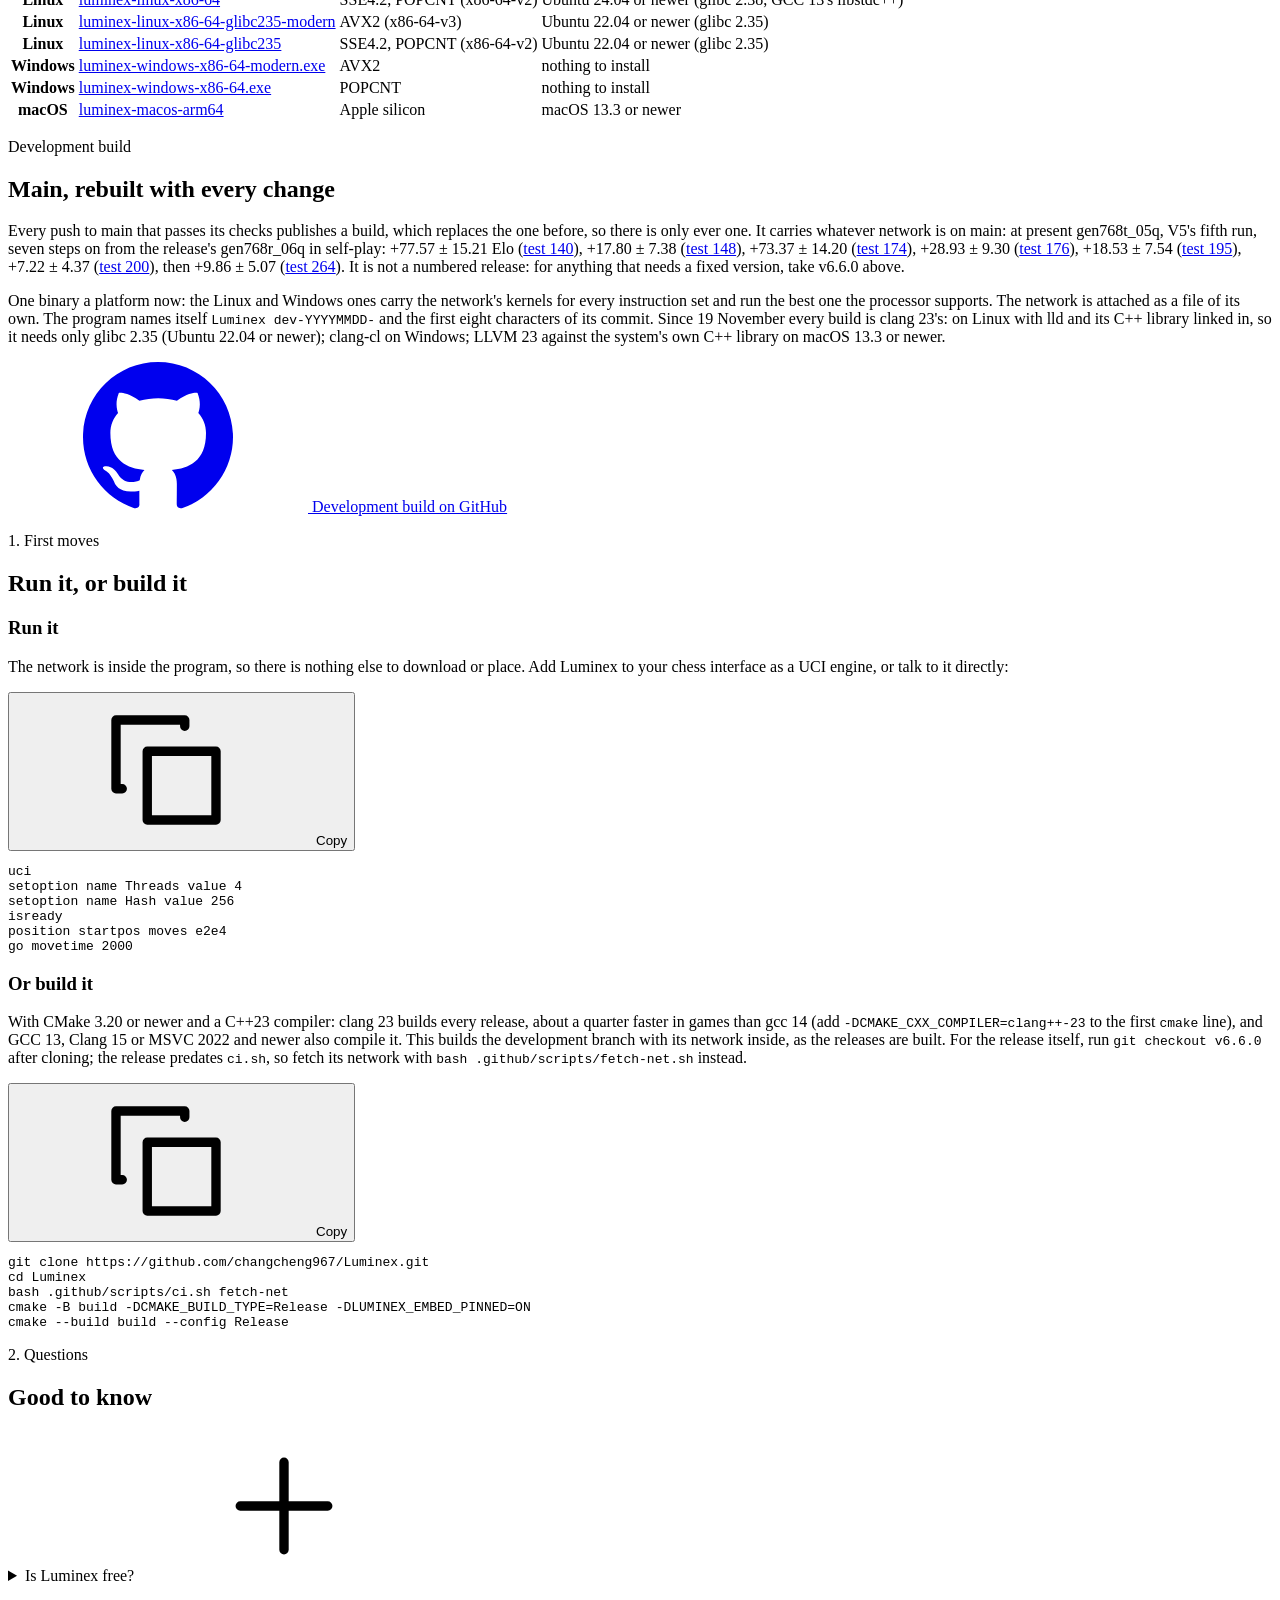
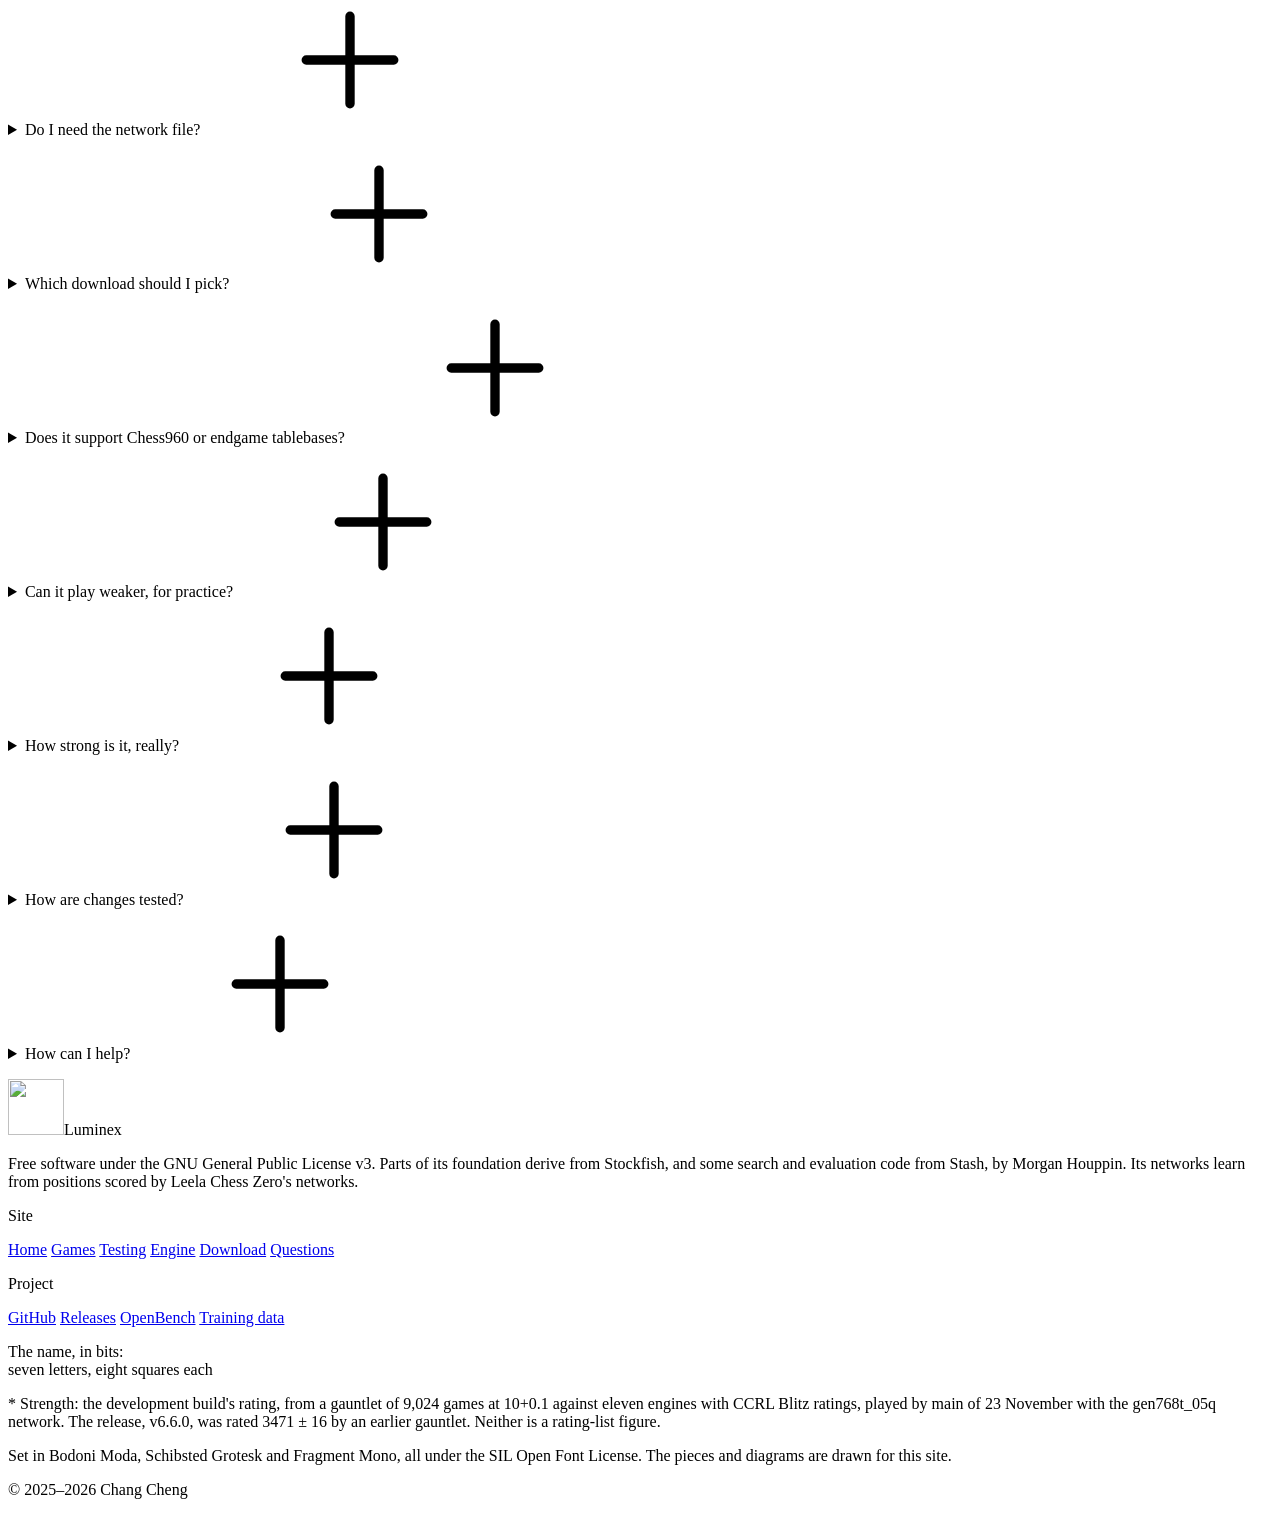
==== commit 73563655: "Bring the site up to main of 26 November, with Stash credited Main has moved on since the last updat" ====
--- a/site/download/index.html
+++ b/site/download/index.html
@@ -8,7 +8,7 @@
   <link rel="canonical" href="https://luminexchess.com/download/">
   <meta name="theme-color" content="#050a14">
   <meta name="color-scheme" content="light dark">
-  <script src="/assets/js/theme.js?v=29"></script>
+  <script src="/assets/js/theme.js?v=31"></script>
   <link rel="icon" href="/favicon.ico" sizes="32x32">
   <link rel="icon" href="/assets/img/mark.svg" type="image/svg+xml">
   <link rel="icon" type="image/png" sizes="64x64" href="/assets/img/mark-64.png">
@@ -24,9 +24,10 @@
   <link rel="preload" href="/assets/fonts/bodoni-moda.woff2" as="font" type="font/woff2" crossorigin>
   <link rel="preload" href="/assets/fonts/schibsted-grotesk.woff2" as="font" type="font/woff2" crossorigin>
   <link rel="preload" href="/assets/fonts/fragment-mono.woff2" as="font" type="font/woff2" crossorigin>
-  <link rel="stylesheet" href="/assets/css/site.css?v=29">
-  <link rel="stylesheet" href="/assets/css/pages.css?v=29">
-  <script src="/assets/js/site.js?v=29" defer></script>
+  <link rel="stylesheet" href="/assets/css/site.css?v=31">
+  <link rel="stylesheet" href="/assets/css/pages.css?v=31">
+  <script src="/assets/js/site.js?v=31" defer></script>
+  <script src="/assets/js/term.js?v=31" defer></script>
 </head>
 <body class="page-download">
   <!-- @sprite -->
@@ -105,29 +106,41 @@
   <main id="main">
     <section class="stage phero phero-dl has-dissolve" aria-labelledby="download-title">
       <div class="wrap">
-        <p class="kicker"><span class="kicker-n">Download</span> Free under the GPL v3</p>
-        <h1 id="download-title" class="h-xl">Get Luminex</h1>
-        <p class="lede release-meta">
-          <span data-release-name>Luminex v6.6.0</span>, released <time data-release-date datetime="2026-11-14">14 November 2026</time>.
-          <a data-release-url href="https://github.com/changcheng967/Luminex/releases/tag/v6.6.0">Release notes</a>
-        </p>
+        <div class="dl-top">
+          <div class="dl-intro">
+            <p class="kicker"><span class="kicker-n">Download</span> Free under the GPL v3</p>
+            <h1 id="download-title" class="h-xl">Get Luminex</h1>
+            <p class="lede release-meta">
+              <span data-release-name>Luminex v6.6.0</span>, released <time data-release-date datetime="2026-11-14">14 November 2026</time>.
+              <a data-release-url href="https://github.com/changcheng967/Luminex/releases/tag/v6.6.0">Release notes</a>
+            </p>
+          </div>
+          <figure class="term" data-term aria-labelledby="term-cap" hidden>
+            <div class="term-win">
+              <div class="term-bar"><i class="term-mark" aria-hidden="true"></i><span class="term-name">luminex · UCI</span><span class="term-clock" data-term-clock aria-hidden="true"></span></div>
+              <div class="term-body" data-term-body aria-hidden="true"></div>
+            </div>
+            <div class="term-tabs" data-term-tabs role="group" aria-label="Replay a search"></div>
+            <figcaption class="term-cap" id="term-cap" data-term-cap>A real session with the engine, replayed at its own pace.</figcaption>
+          </figure>
+        </div>
 
         <div class="downloads">
-          <a class="dl" data-os="windows" data-asset="luminex-windows-x86-64-modern.exe" href="https://github.com/changcheng967/Luminex/releases/download/v6.6.0/luminex-windows-x86-64-modern.exe">
+          <a data-tilt="5" class="dl" data-os="windows" data-asset="luminex-windows-x86-64-modern.exe" href="https://github.com/changcheng967/Luminex/releases/download/v6.6.0/luminex-windows-x86-64-modern.exe">
             <span class="dl-icon"><svg class="icon" aria-hidden="true"><use href="#i-window"/></svg></span>
             <span class="dl-os">Windows</span>
             <span class="dl-variant">AVX2, for most PCs from 2013 on</span>
             <span class="dl-file mono"><span data-file>luminex-windows-x86-64-modern.exe</span> <span class="dl-size" data-size>73 MB</span></span>
             <span class="dl-go" aria-hidden="true"><svg class="icon"><use href="#i-download"/></svg></span>
           </a>
-          <a class="dl" data-os="linux" data-asset="luminex-linux-x86-64-modern" href="https://github.com/changcheng967/Luminex/releases/download/v6.6.0/luminex-linux-x86-64-modern">
+          <a data-tilt="5" class="dl" data-os="linux" data-asset="luminex-linux-x86-64-modern" href="https://github.com/changcheng967/Luminex/releases/download/v6.6.0/luminex-linux-x86-64-modern">
             <span class="dl-icon"><svg class="icon" aria-hidden="true"><use href="#i-terminal"/></svg></span>
             <span class="dl-os">Linux</span>
             <span class="dl-variant">AVX2, for Ubuntu 24.04 and newer</span>
             <span class="dl-file mono"><span data-file>luminex-linux-x86-64-modern</span> <span class="dl-size" data-size>73 MB</span></span>
             <span class="dl-go" aria-hidden="true"><svg class="icon"><use href="#i-download"/></svg></span>
           </a>
-          <a class="dl" data-os="mac" data-asset="luminex-macos-arm64" href="https://github.com/changcheng967/Luminex/releases/download/v6.6.0/luminex-macos-arm64">
+          <a data-tilt="5" class="dl" data-os="mac" data-asset="luminex-macos-arm64" href="https://github.com/changcheng967/Luminex/releases/download/v6.6.0/luminex-macos-arm64">
             <span class="dl-icon"><svg class="icon" aria-hidden="true"><use href="#i-command"/></svg></span>
             <span class="dl-os">macOS</span>
             <span class="dl-variant">Apple silicon, macOS 13.3 or newer</span>
@@ -229,7 +242,7 @@
           <div class="faq-col">
             <details>
               <summary><span>Is Luminex free?</span><svg class="icon" aria-hidden="true"><use href="#i-plus"/></svg></summary>
-              <p>Yes. It is free software under the GNU General Public License v3: you can use it, study it, change it and share it. Parts of its foundation derive from Stockfish.</p>
+              <p>Yes. It is free software under the GNU General Public License v3: you can use it, study it, change it and share it. Parts of its foundation derive from Stockfish, and some search and evaluation code from Stash, by Morgan Houppin, both free under the same license; the engine's <a href="https://github.com/changcheng967/Luminex/blob/main/LICENSE">LICENSE</a> says which parts.</p>
             </details>
             <details>
               <summary><span>Do I need the network file?</span><svg class="icon" aria-hidden="true"><use href="#i-plus"/></svg></summary>
@@ -273,7 +286,7 @@
       <div class="ftr-grid">
         <div class="ftr-brand">
           <p class="ftr-name"><img class="brand-mark" src="/assets/img/mark-256.png" alt="" width="56" height="56" loading="lazy" decoding="async">Luminex</p>
-          <p>Free software under the GNU General Public License v3. Parts of its foundation derive from Stockfish. Its networks learn from positions scored by Leela Chess Zero's networks.</p>
+          <p>Free software under the GNU General Public License v3. Parts of its foundation derive from Stockfish, and some search and evaluation code from Stash, by Morgan Houppin. Its networks learn from positions scored by Leela Chess Zero's networks.</p>
           <button class="motion-switch" type="button" data-motion-switch aria-pressed="false" hidden>
             <span class="motion-switch-track" aria-hidden="true"><i></i></span>
             <span>Reduce motion</span>
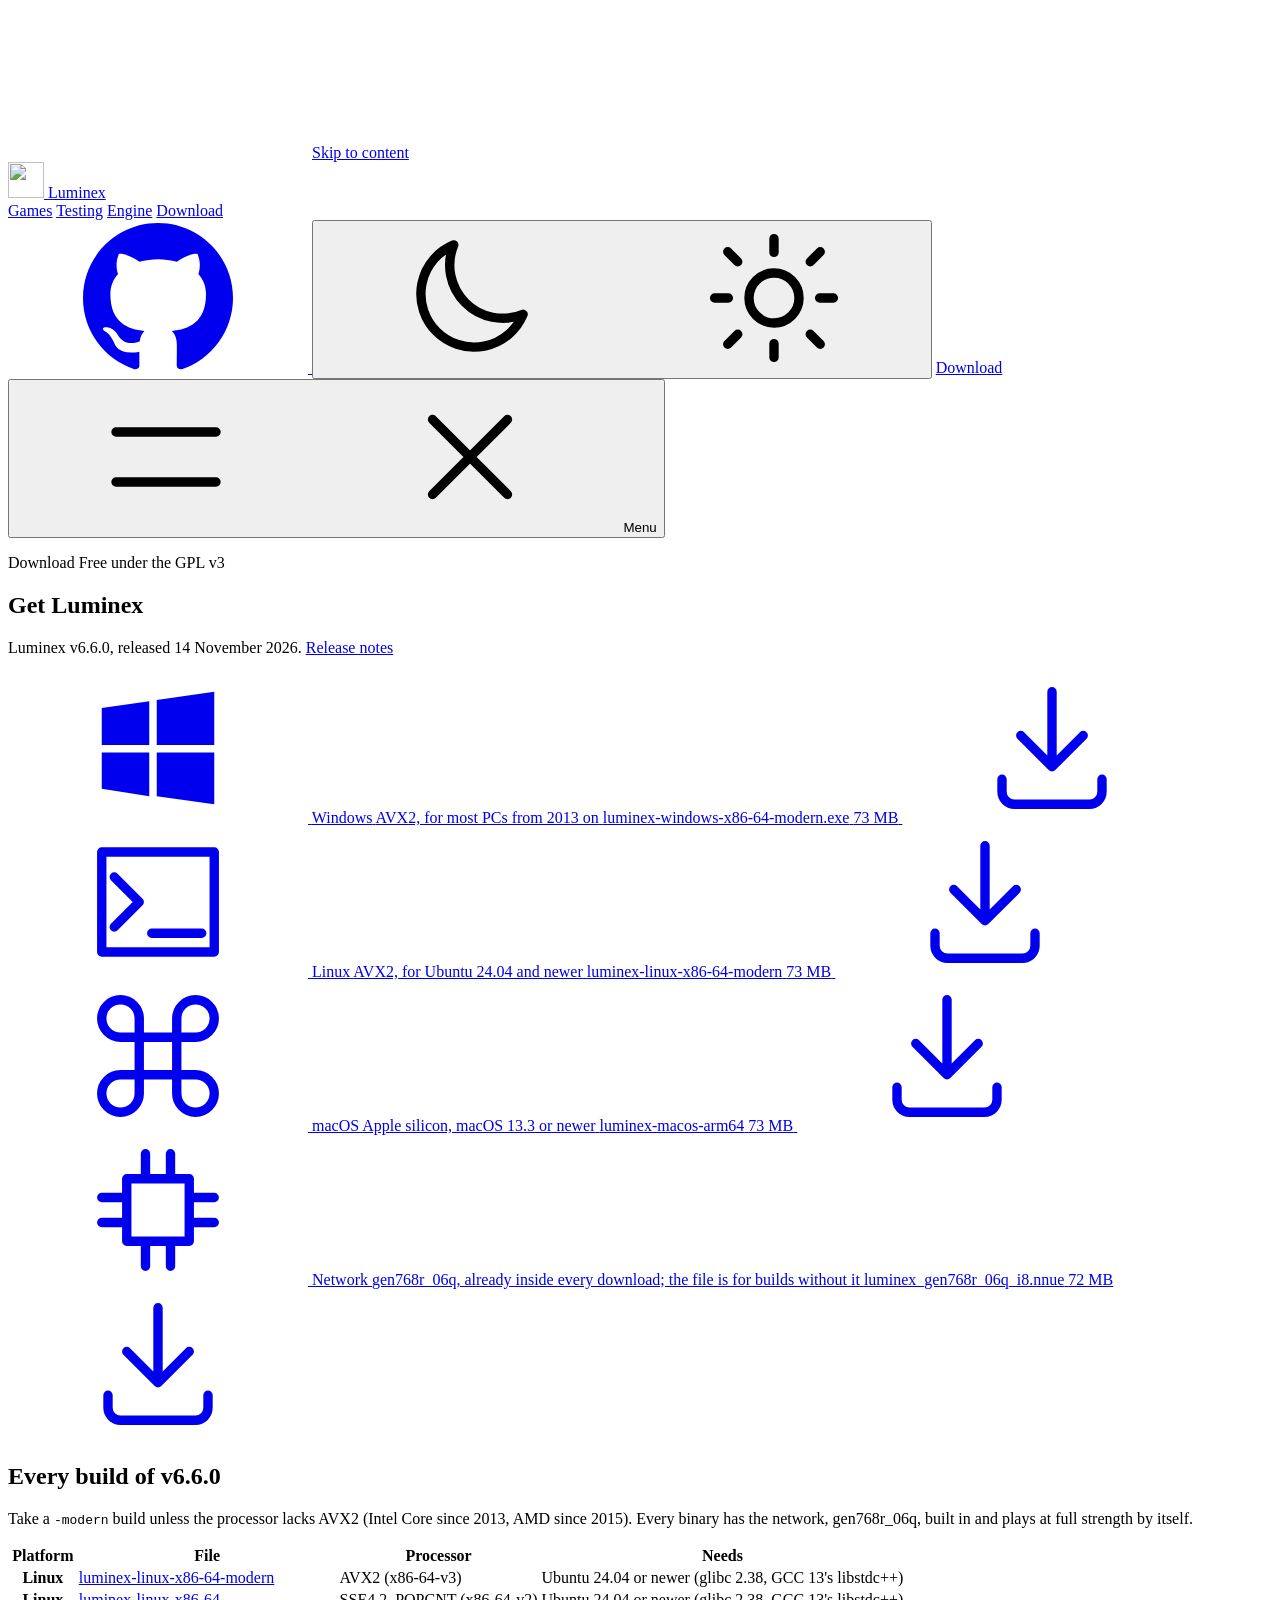
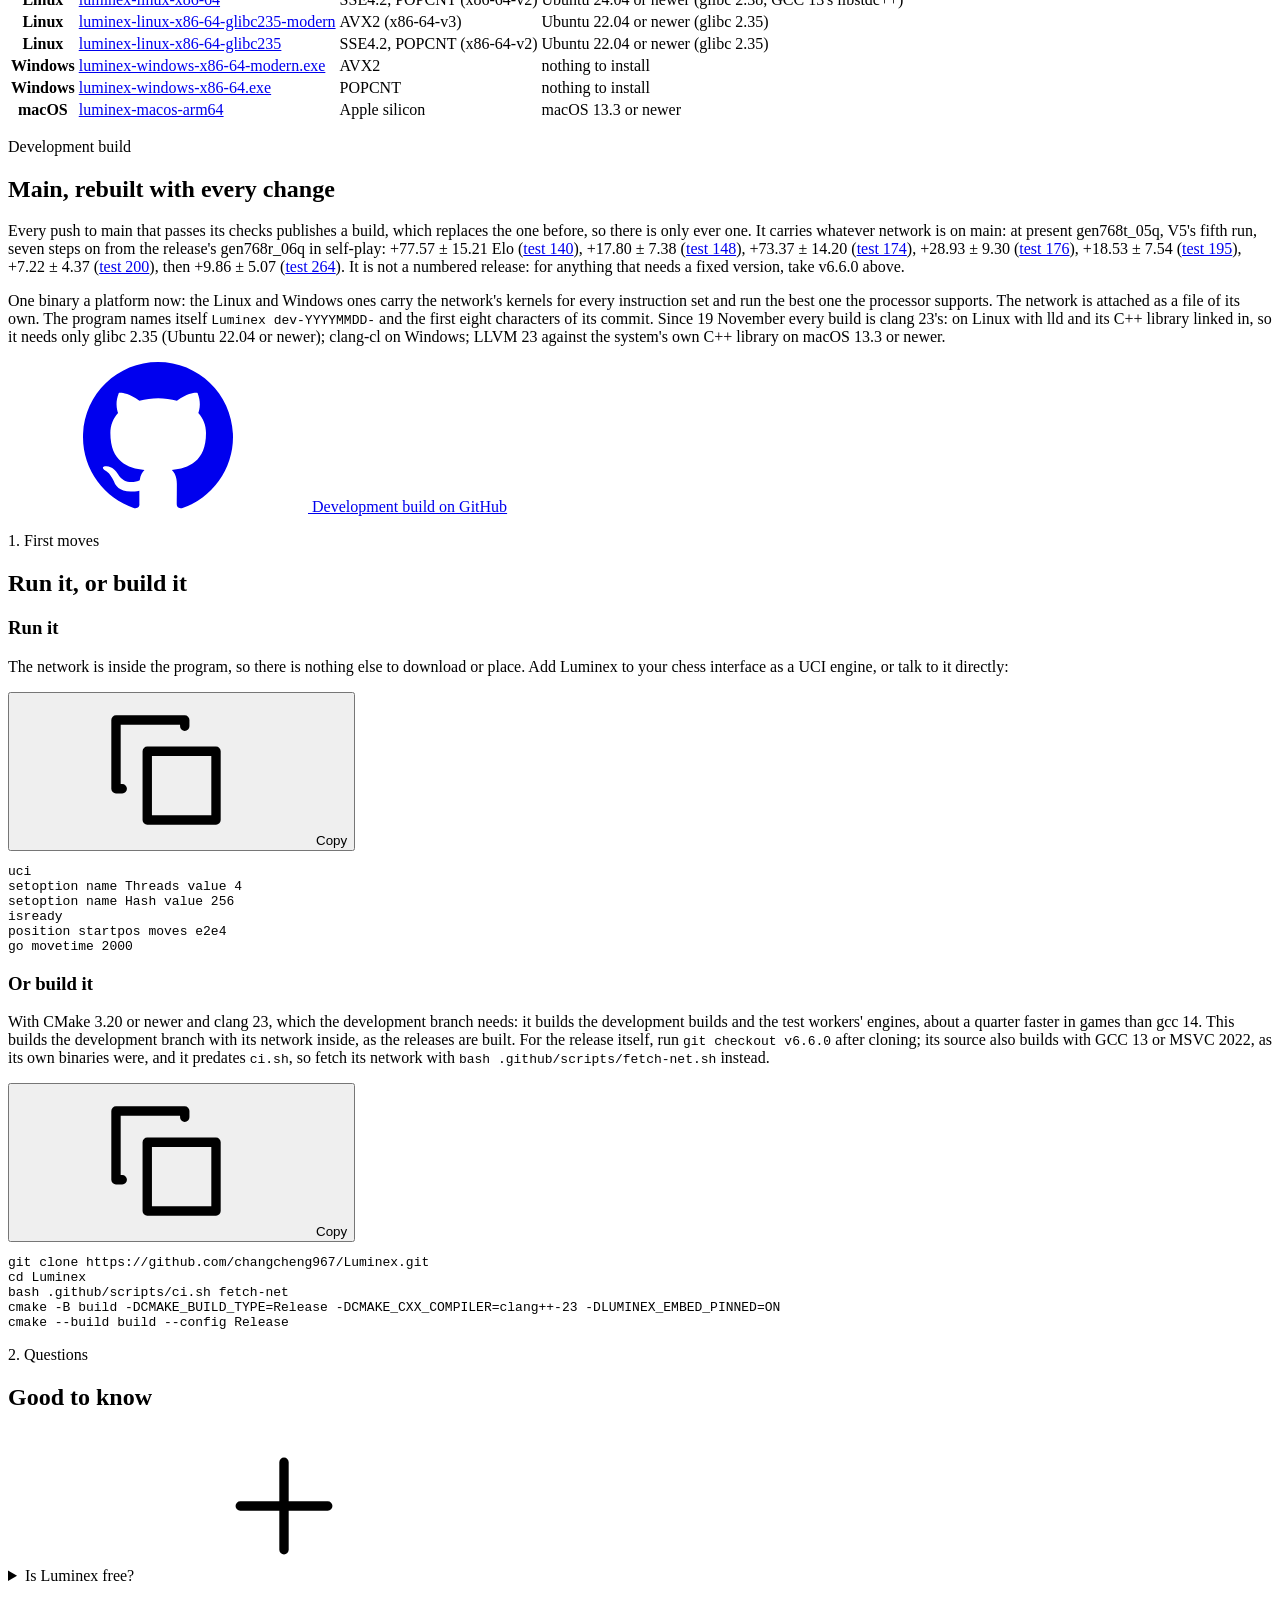
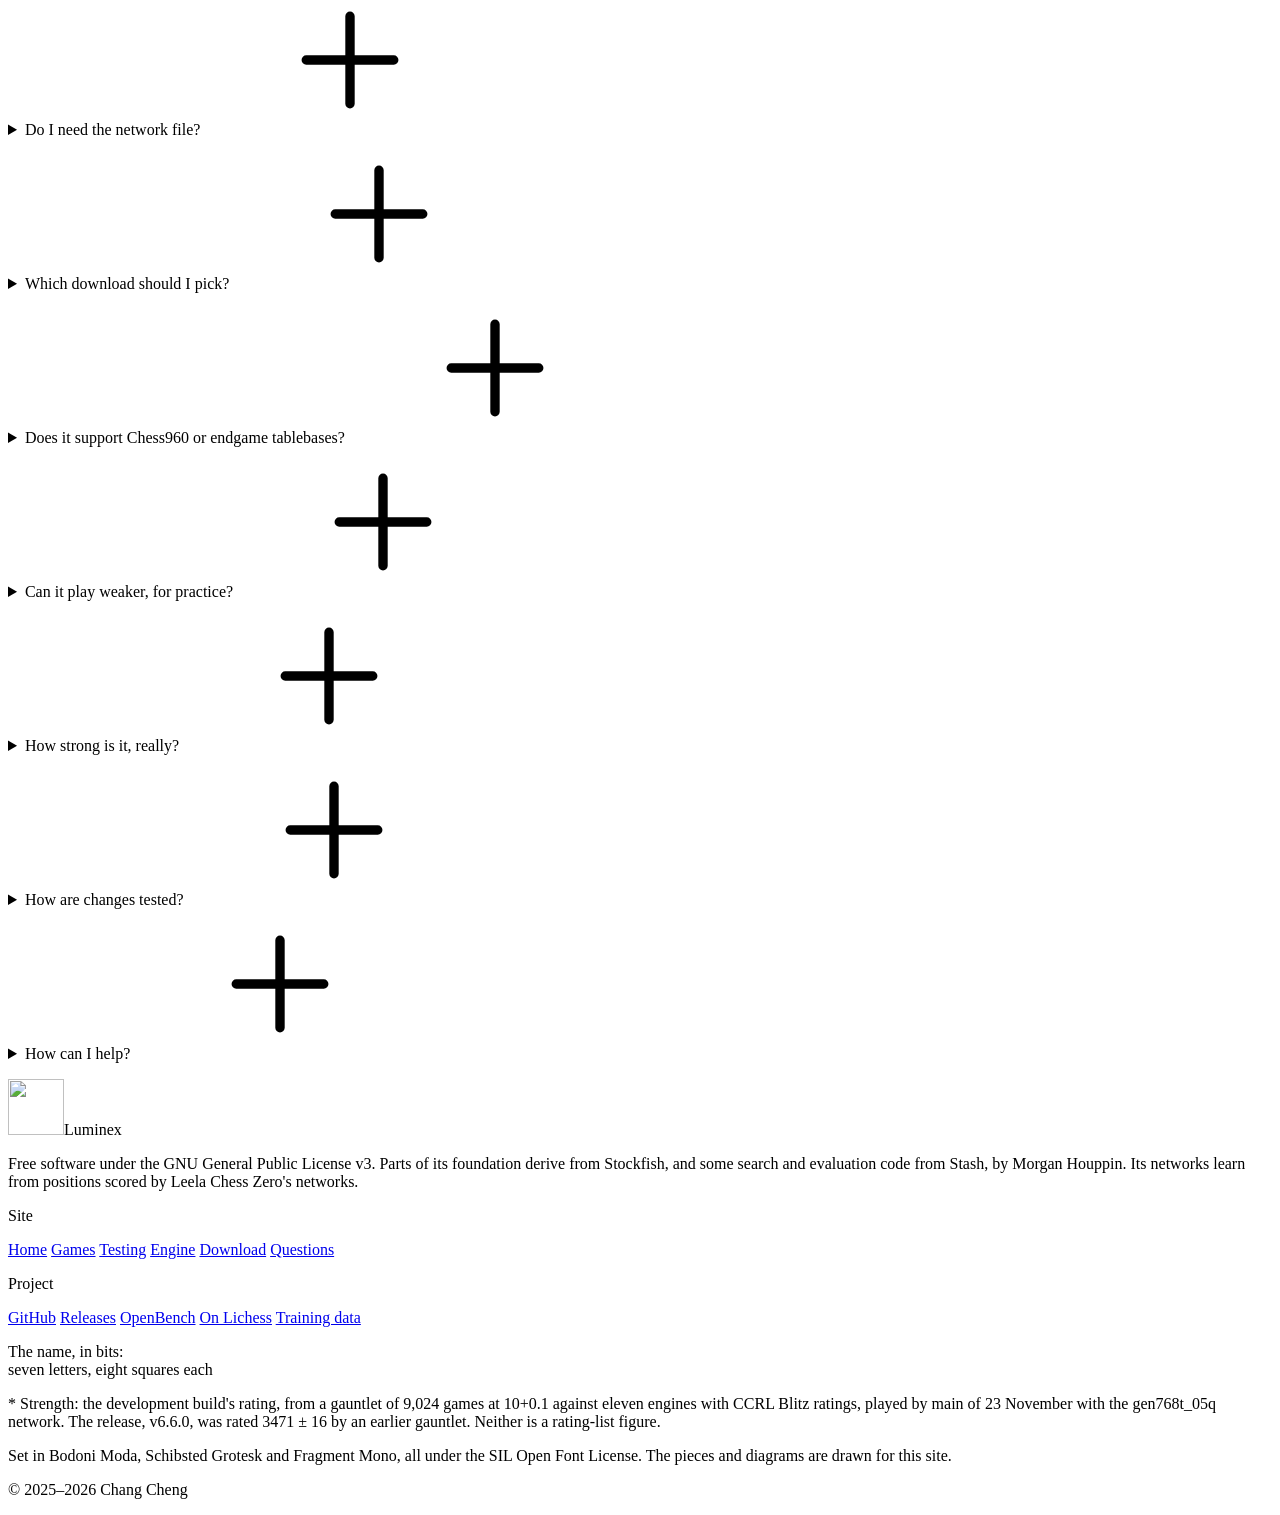
==== commit 641b78fc: "Show the Lichess bot live, and bring the site up to date The home page gets a card for luminexbot, t" ====
--- a/site/download/index.html
+++ b/site/download/index.html
@@ -8,7 +8,7 @@
   <link rel="canonical" href="https://luminexchess.com/download/">
   <meta name="theme-color" content="#050a14">
   <meta name="color-scheme" content="light dark">
-  <script src="/assets/js/theme.js?v=31"></script>
+  <script src="/assets/js/theme.js?v=32"></script>
   <link rel="icon" href="/favicon.ico" sizes="32x32">
   <link rel="icon" href="/assets/img/mark.svg" type="image/svg+xml">
   <link rel="icon" type="image/png" sizes="64x64" href="/assets/img/mark-64.png">
@@ -24,10 +24,10 @@
   <link rel="preload" href="/assets/fonts/bodoni-moda.woff2" as="font" type="font/woff2" crossorigin>
   <link rel="preload" href="/assets/fonts/schibsted-grotesk.woff2" as="font" type="font/woff2" crossorigin>
   <link rel="preload" href="/assets/fonts/fragment-mono.woff2" as="font" type="font/woff2" crossorigin>
-  <link rel="stylesheet" href="/assets/css/site.css?v=31">
-  <link rel="stylesheet" href="/assets/css/pages.css?v=31">
-  <script src="/assets/js/site.js?v=31" defer></script>
-  <script src="/assets/js/term.js?v=31" defer></script>
+  <link rel="stylesheet" href="/assets/css/site.css?v=32">
+  <link rel="stylesheet" href="/assets/css/pages.css?v=32">
+  <script src="/assets/js/site.js?v=32" defer></script>
+  <script src="/assets/js/term.js?v=32" defer></script>
 </head>
 <body class="page-download">
   <!-- @sprite -->
@@ -216,7 +216,7 @@
           </div>
           <div class="howto-step">
             <h3 class="h-m">Or build it</h3>
-            <p>With CMake 3.20 or newer and a C++23 compiler: clang 23 builds every release, about a quarter faster in games than gcc 14 (add <code>-DCMAKE_CXX_COMPILER=clang++-23</code> to the first <code>cmake</code> line), and GCC 13, Clang 15 or MSVC 2022 and newer also compile it. This builds the development branch with its network inside, as the releases are built. For the release itself, run <code>git checkout v6.6.0</code> after cloning; the release predates <code>ci.sh</code>, so fetch its network with <code>bash .github/scripts/fetch-net.sh</code> instead.</p>
+            <p>With CMake 3.20 or newer and clang 23, which the development branch needs: it builds the development builds and the test workers' engines, about a quarter faster in games than gcc 14. This builds the development branch with its network inside, as the releases are built. For the release itself, run <code>git checkout v6.6.0</code> after cloning; its source also builds with GCC 13 or MSVC 2022, as its own binaries were, and it predates <code>ci.sh</code>, so fetch its network with <code>bash .github/scripts/fetch-net.sh</code> instead.</p>
             <div class="code">
               <button class="copy" type="button" data-copy="build-demo" aria-label="Copy the build commands">
                 <svg class="icon" aria-hidden="true"><use href="#i-copy"/></svg><span class="copy-say" aria-hidden="true">Copy</span>
@@ -224,7 +224,7 @@
 <pre id="build-demo"><code>git clone https://github.com/changcheng967/Luminex.git
 cd Luminex
 bash .github/scripts/ci.sh fetch-net
-cmake -B build -DCMAKE_BUILD_TYPE=Release -DLUMINEX_EMBED_PINNED=ON
+cmake -B build -DCMAKE_BUILD_TYPE=Release -DCMAKE_CXX_COMPILER=clang++-23 -DLUMINEX_EMBED_PINNED=ON
 cmake --build build --config Release</code></pre>
             </div>
           </div>
@@ -254,13 +254,13 @@
             </details>
             <details>
               <summary><span>Does it support Chess960 or endgame tablebases?</span><svg class="icon" aria-hidden="true"><use href="#i-plus"/></svg></summary>
-              <p>Not yet. Luminex plays standard chess only, and it does not probe Syzygy tablebases. It accepts the <code>SyzygyPath</code> option so interfaces don't complain, then plays endgames with search and evaluation alone.</p>
+              <p>Not yet. Luminex plays standard chess only, and it does not probe Syzygy tablebases: it plays endgames with search and evaluation alone. v6.6.0 accepts a <code>SyzygyPath</code> option so interfaces don't complain; since 26 November the development build declares only the options it uses, and answers any other with an <code>info string</code> line (<a href="https://github.com/changcheng967/Luminex/pull/145">#145</a>).</p>
             </details>
           </div>
           <div class="faq-col">
             <details>
               <summary><span>Can it play weaker, for practice?</span><svg class="icon" aria-hidden="true"><use href="#i-plus"/></svg></summary>
-              <p>Not yet. <code>Skill Level</code>, <code>UCI_LimitStrength</code> and <code>UCI_Elo</code> are accepted for compatibility but have no effect, so Luminex always plays at full strength.</p>
+              <p>Not yet: Luminex always plays at full strength. v6.6.0 accepts <code>Skill Level</code>, <code>UCI_LimitStrength</code> and <code>UCI_Elo</code> for compatibility, with no effect; the development build no longer declares them.</p>
             </details>
             <details>
               <summary><span>How strong is it, really?</span><svg class="icon" aria-hidden="true"><use href="#i-plus"/></svg></summary>
@@ -306,6 +306,7 @@
           <a href="https://github.com/changcheng967/Luminex">GitHub</a>
           <a href="https://github.com/changcheng967/Luminex/releases">Releases</a>
           <a href="https://bench.luminexchess.com">OpenBench</a>
+          <a href="https://lichess.org/@/luminexbot">On Lichess</a>
           <a href="https://huggingface.co/datasets/xushawn/t91-lgs">Training data</a>
         </nav>
         <div class="ftr-bits" aria-hidden="true">
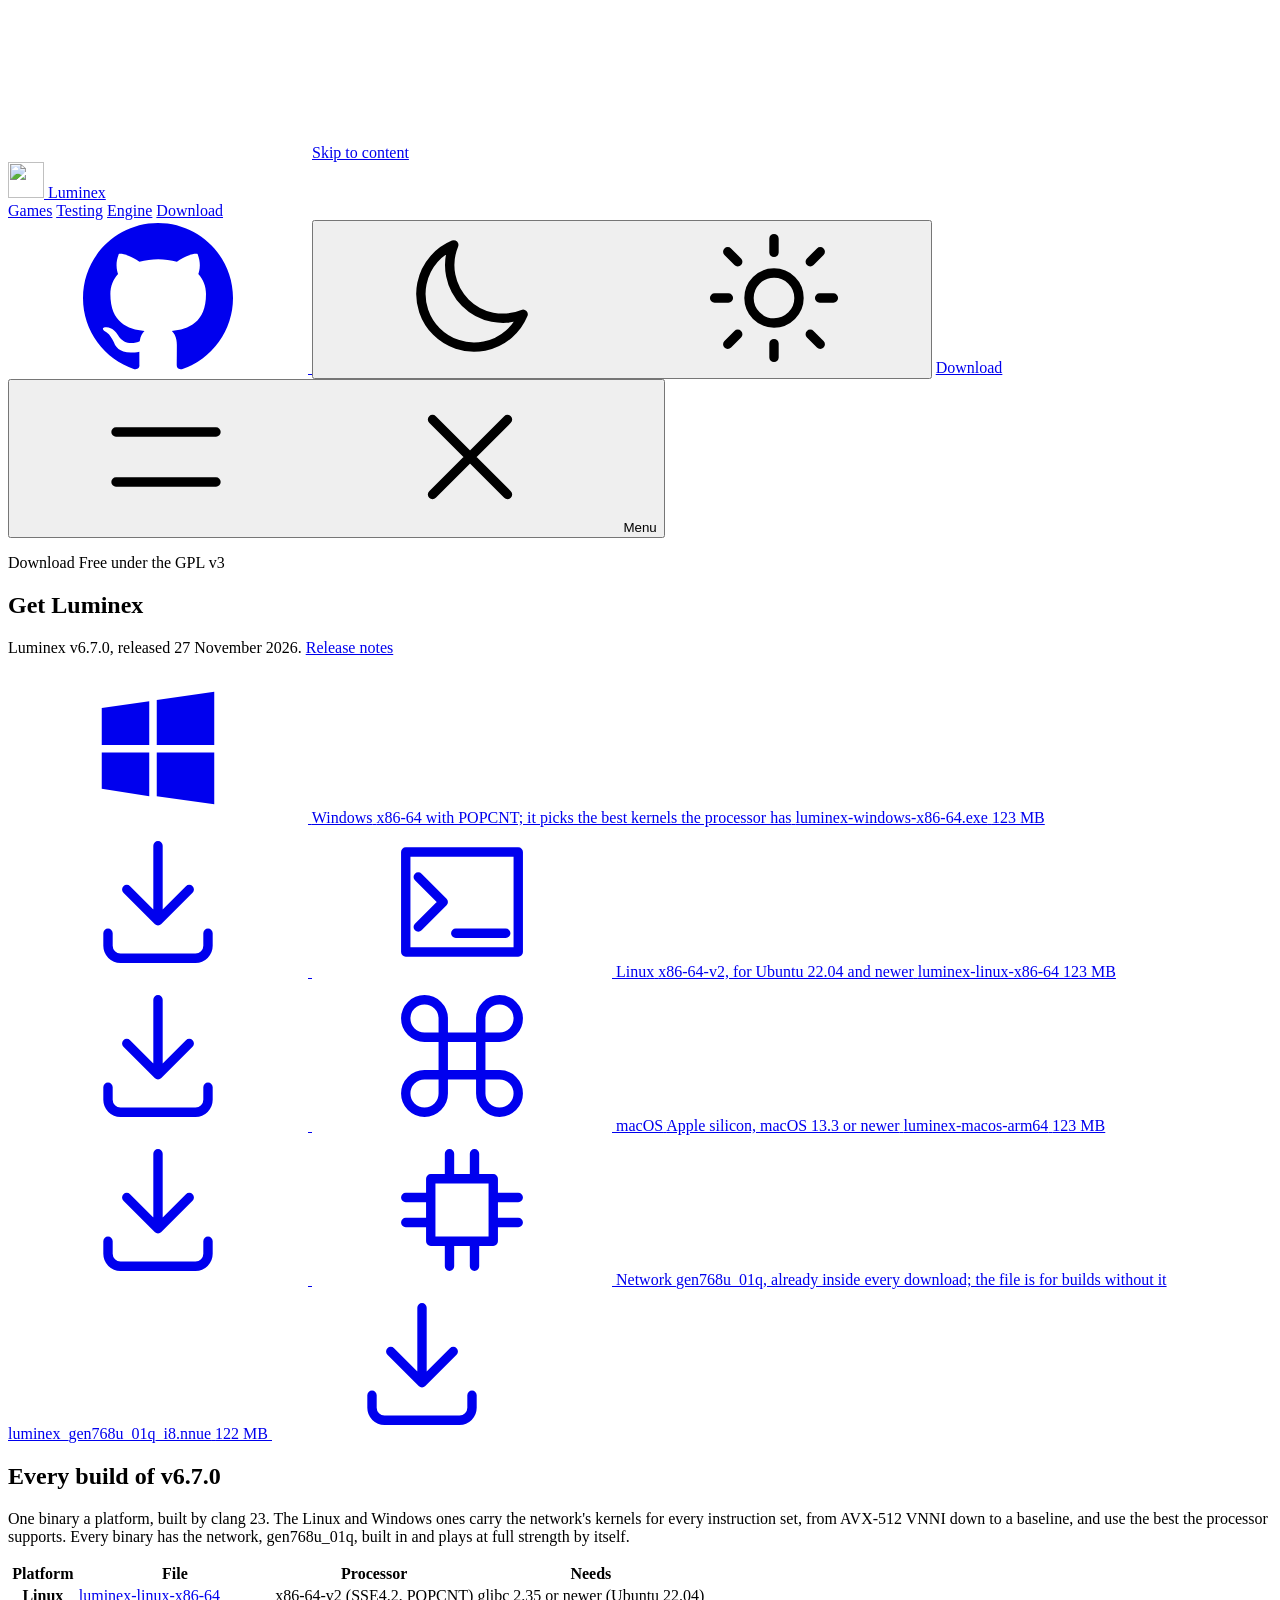
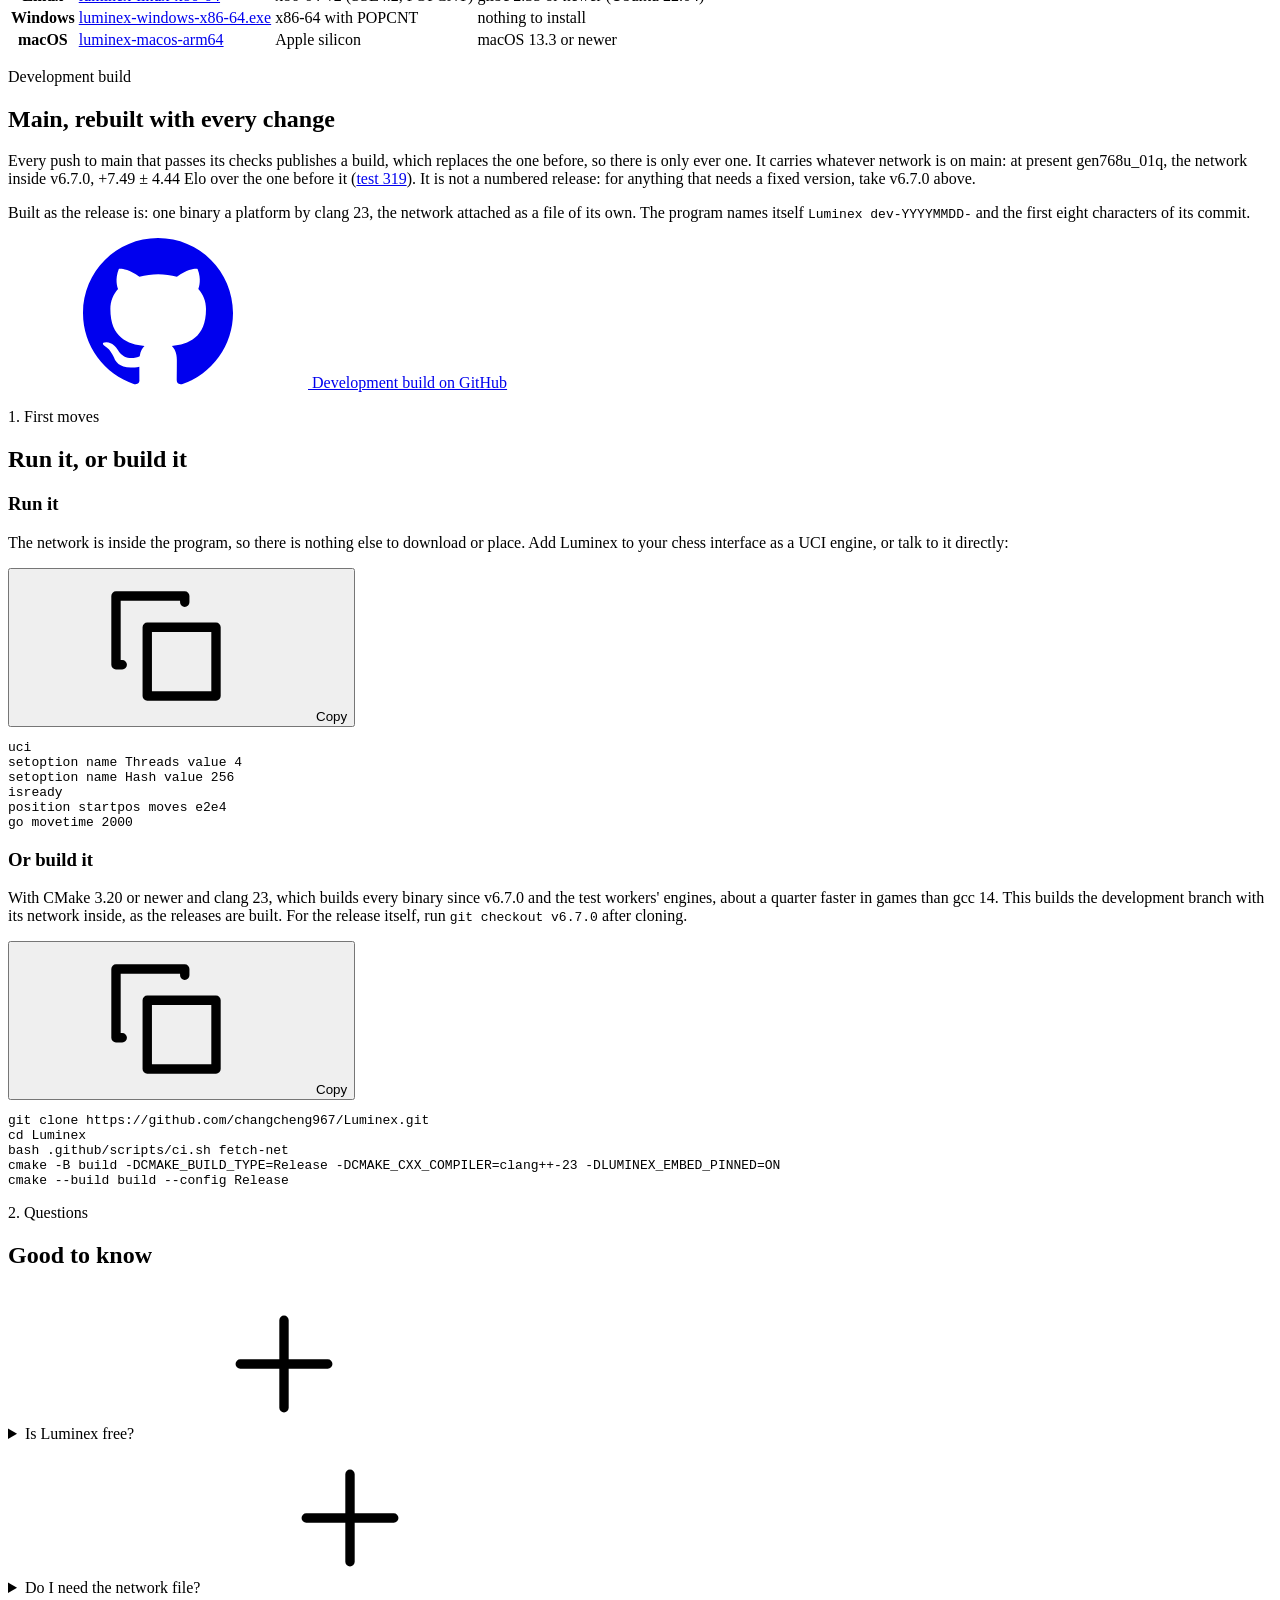
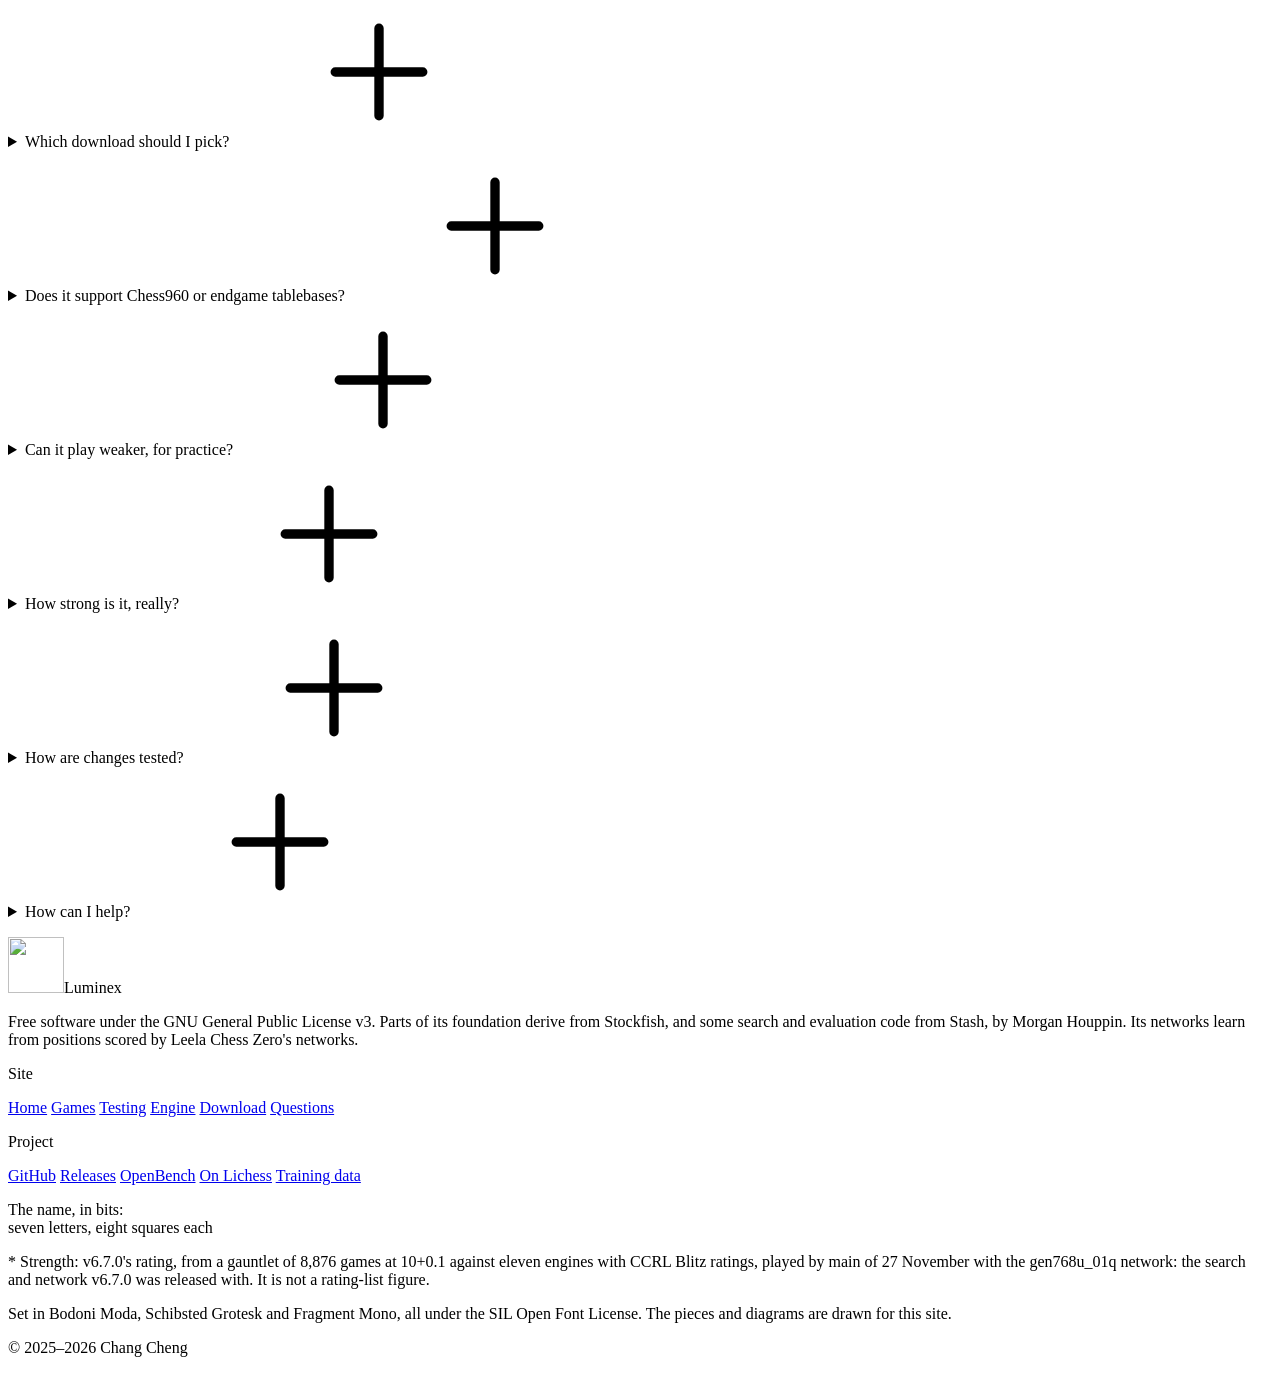
==== commit 4b02be7a: "Bring the site to v6.7.0 v6.7.0 is released, with gen768u_01q, V6's first network, and the search wo" ====
--- a/site/download/index.html
+++ b/site/download/index.html
@@ -8,7 +8,7 @@
   <link rel="canonical" href="https://luminexchess.com/download/">
   <meta name="theme-color" content="#050a14">
   <meta name="color-scheme" content="light dark">
-  <script src="/assets/js/theme.js?v=32"></script>
+  <script src="/assets/js/theme.js?v=33"></script>
   <link rel="icon" href="/favicon.ico" sizes="32x32">
   <link rel="icon" href="/assets/img/mark.svg" type="image/svg+xml">
   <link rel="icon" type="image/png" sizes="64x64" href="/assets/img/mark-64.png">
@@ -24,10 +24,10 @@
   <link rel="preload" href="/assets/fonts/bodoni-moda.woff2" as="font" type="font/woff2" crossorigin>
   <link rel="preload" href="/assets/fonts/schibsted-grotesk.woff2" as="font" type="font/woff2" crossorigin>
   <link rel="preload" href="/assets/fonts/fragment-mono.woff2" as="font" type="font/woff2" crossorigin>
-  <link rel="stylesheet" href="/assets/css/site.css?v=32">
-  <link rel="stylesheet" href="/assets/css/pages.css?v=32">
-  <script src="/assets/js/site.js?v=32" defer></script>
-  <script src="/assets/js/term.js?v=32" defer></script>
+  <link rel="stylesheet" href="/assets/css/site.css?v=33">
+  <link rel="stylesheet" href="/assets/css/pages.css?v=33">
+  <script src="/assets/js/site.js?v=33" defer></script>
+  <script src="/assets/js/term.js?v=33" defer></script>
 </head>
 <body class="page-download">
   <!-- @sprite -->
@@ -111,8 +111,8 @@
             <p class="kicker"><span class="kicker-n">Download</span> Free under the GPL v3</p>
             <h1 id="download-title" class="h-xl">Get Luminex</h1>
             <p class="lede release-meta">
-              <span data-release-name>Luminex v6.6.0</span>, released <time data-release-date datetime="2026-11-14">14 November 2026</time>.
-              <a data-release-url href="https://github.com/changcheng967/Luminex/releases/tag/v6.6.0">Release notes</a>
+              <span data-release-name>Luminex v6.7.0</span>, released <time data-release-date datetime="2026-11-27">27 November 2026</time>.
+              <a data-release-url href="https://github.com/changcheng967/Luminex/releases/tag/v6.7.0">Release notes</a>
             </p>
           </div>
           <figure class="term" data-term aria-labelledby="term-cap" hidden>
@@ -126,50 +126,46 @@
         </div>
 
         <div class="downloads">
-          <a data-tilt="5" class="dl" data-os="windows" data-asset="luminex-windows-x86-64-modern.exe" href="https://github.com/changcheng967/Luminex/releases/download/v6.6.0/luminex-windows-x86-64-modern.exe">
+          <a data-tilt="5" class="dl" data-os="windows" data-asset="luminex-windows-x86-64.exe" href="https://github.com/changcheng967/Luminex/releases/download/v6.7.0/luminex-windows-x86-64.exe">
             <span class="dl-icon"><svg class="icon" aria-hidden="true"><use href="#i-window"/></svg></span>
             <span class="dl-os">Windows</span>
-            <span class="dl-variant">AVX2, for most PCs from 2013 on</span>
-            <span class="dl-file mono"><span data-file>luminex-windows-x86-64-modern.exe</span> <span class="dl-size" data-size>73 MB</span></span>
+            <span class="dl-variant">x86-64 with POPCNT; it picks the best kernels the processor has</span>
+            <span class="dl-file mono"><span data-file>luminex-windows-x86-64.exe</span> <span class="dl-size" data-size>123 MB</span></span>
             <span class="dl-go" aria-hidden="true"><svg class="icon"><use href="#i-download"/></svg></span>
           </a>
-          <a data-tilt="5" class="dl" data-os="linux" data-asset="luminex-linux-x86-64-modern" href="https://github.com/changcheng967/Luminex/releases/download/v6.6.0/luminex-linux-x86-64-modern">
+          <a data-tilt="5" class="dl" data-os="linux" data-asset="luminex-linux-x86-64" href="https://github.com/changcheng967/Luminex/releases/download/v6.7.0/luminex-linux-x86-64">
             <span class="dl-icon"><svg class="icon" aria-hidden="true"><use href="#i-terminal"/></svg></span>
             <span class="dl-os">Linux</span>
-            <span class="dl-variant">AVX2, for Ubuntu 24.04 and newer</span>
-            <span class="dl-file mono"><span data-file>luminex-linux-x86-64-modern</span> <span class="dl-size" data-size>73 MB</span></span>
+            <span class="dl-variant">x86-64-v2, for Ubuntu 22.04 and newer</span>
+            <span class="dl-file mono"><span data-file>luminex-linux-x86-64</span> <span class="dl-size" data-size>123 MB</span></span>
             <span class="dl-go" aria-hidden="true"><svg class="icon"><use href="#i-download"/></svg></span>
           </a>
-          <a data-tilt="5" class="dl" data-os="mac" data-asset="luminex-macos-arm64" href="https://github.com/changcheng967/Luminex/releases/download/v6.6.0/luminex-macos-arm64">
+          <a data-tilt="5" class="dl" data-os="mac" data-asset="luminex-macos-arm64" href="https://github.com/changcheng967/Luminex/releases/download/v6.7.0/luminex-macos-arm64">
             <span class="dl-icon"><svg class="icon" aria-hidden="true"><use href="#i-command"/></svg></span>
             <span class="dl-os">macOS</span>
             <span class="dl-variant">Apple silicon, macOS 13.3 or newer</span>
-            <span class="dl-file mono"><span data-file>luminex-macos-arm64</span> <span class="dl-size" data-size>73 MB</span></span>
+            <span class="dl-file mono"><span data-file>luminex-macos-arm64</span> <span class="dl-size" data-size>123 MB</span></span>
             <span class="dl-go" aria-hidden="true"><svg class="icon"><use href="#i-download"/></svg></span>
           </a>
-          <a class="dl dl-net" data-asset="luminex_gen768r_06q_i8.nnue" data-asset-ext=".nnue" href="https://github.com/changcheng967/Luminex/releases/download/v6.6.0/luminex_gen768r_06q_i8.nnue">
+          <a class="dl dl-net" data-asset="luminex_gen768u_01q_i8.nnue" data-asset-ext=".nnue" href="https://github.com/changcheng967/Luminex/releases/download/v6.7.0/luminex_gen768u_01q_i8.nnue">
             <span class="dl-icon"><svg class="icon" aria-hidden="true"><use href="#i-chip"/></svg></span>
             <span class="dl-os">Network</span>
-            <span class="dl-variant">gen768r_06q, already inside every download; the file is for builds without it</span>
-            <span class="dl-file mono"><span data-file>luminex_gen768r_06q_i8.nnue</span> <span class="dl-size" data-size>72 MB</span></span>
+            <span class="dl-variant">gen768u_01q, already inside every download; the file is for builds without it</span>
+            <span class="dl-file mono"><span data-file>luminex_gen768u_01q_i8.nnue</span> <span class="dl-size" data-size>122 MB</span></span>
             <span class="dl-go" aria-hidden="true"><svg class="icon"><use href="#i-download"/></svg></span>
           </a>
         </div>
         <div class="builds">
-          <h2 class="builds-title" id="builds-title">Every build of <span data-release-tag>v6.6.0</span></h2>
-          <p class="builds-lede">Take a <code>-modern</code> build unless the processor lacks AVX2 (Intel Core since 2013, AMD since 2015). Every binary has the network, gen768r_06q, built in and plays at full strength by itself.</p>
+          <h2 class="builds-title" id="builds-title">Every build of <span data-release-tag>v6.7.0</span></h2>
+          <p class="builds-lede">One binary a platform, built by clang 23. The Linux and Windows ones carry the network's kernels for every instruction set, from AVX-512 VNNI down to a baseline, and use the best the processor supports. Every binary has the network, gen768u_01q, built in and plays at full strength by itself.</p>
           <table class="builds-table" aria-labelledby="builds-title">
             <thead>
               <tr><th scope="col">Platform</th><th scope="col">File</th><th scope="col">Processor</th><th scope="col">Needs</th></tr>
             </thead>
             <tbody>
-              <tr><th scope="row">Linux</th><td data-th="File"><a data-asset-link="luminex-linux-x86-64-modern" href="https://github.com/changcheng967/Luminex/releases/download/v6.6.0/luminex-linux-x86-64-modern">luminex-linux-x86-64-modern</a></td><td data-th="Processor">AVX2 (x86-64-v3)</td><td data-th="Needs">Ubuntu 24.04 or newer (glibc 2.38, GCC 13's libstdc++)</td></tr>
-              <tr><th scope="row">Linux</th><td data-th="File"><a data-asset-link="luminex-linux-x86-64" href="https://github.com/changcheng967/Luminex/releases/download/v6.6.0/luminex-linux-x86-64">luminex-linux-x86-64</a></td><td data-th="Processor">SSE4.2, POPCNT (x86-64-v2)</td><td data-th="Needs">Ubuntu 24.04 or newer (glibc 2.38, GCC 13's libstdc++)</td></tr>
-              <tr><th scope="row">Linux</th><td data-th="File"><a data-asset-link="luminex-linux-x86-64-glibc235-modern" href="https://github.com/changcheng967/Luminex/releases/download/v6.6.0/luminex-linux-x86-64-glibc235-modern">luminex-linux-x86-64-glibc235-modern</a></td><td data-th="Processor">AVX2 (x86-64-v3)</td><td data-th="Needs">Ubuntu 22.04 or newer (glibc 2.35)</td></tr>
-              <tr><th scope="row">Linux</th><td data-th="File"><a data-asset-link="luminex-linux-x86-64-glibc235" href="https://github.com/changcheng967/Luminex/releases/download/v6.6.0/luminex-linux-x86-64-glibc235">luminex-linux-x86-64-glibc235</a></td><td data-th="Processor">SSE4.2, POPCNT (x86-64-v2)</td><td data-th="Needs">Ubuntu 22.04 or newer (glibc 2.35)</td></tr>
-              <tr><th scope="row">Windows</th><td data-th="File"><a data-asset-link="luminex-windows-x86-64-modern.exe" href="https://github.com/changcheng967/Luminex/releases/download/v6.6.0/luminex-windows-x86-64-modern.exe">luminex-windows-x86-64-modern.exe</a></td><td data-th="Processor">AVX2</td><td data-th="Needs">nothing to install</td></tr>
-              <tr><th scope="row">Windows</th><td data-th="File"><a data-asset-link="luminex-windows-x86-64.exe" href="https://github.com/changcheng967/Luminex/releases/download/v6.6.0/luminex-windows-x86-64.exe">luminex-windows-x86-64.exe</a></td><td data-th="Processor">POPCNT</td><td data-th="Needs">nothing to install</td></tr>
-              <tr><th scope="row">macOS</th><td data-th="File"><a data-asset-link="luminex-macos-arm64" href="https://github.com/changcheng967/Luminex/releases/download/v6.6.0/luminex-macos-arm64">luminex-macos-arm64</a></td><td data-th="Processor">Apple silicon</td><td data-th="Needs">macOS 13.3 or newer</td></tr>
+              <tr><th scope="row">Linux</th><td data-th="File"><a data-asset-link="luminex-linux-x86-64" href="https://github.com/changcheng967/Luminex/releases/download/v6.7.0/luminex-linux-x86-64">luminex-linux-x86-64</a></td><td data-th="Processor">x86-64-v2 (SSE4.2, POPCNT)</td><td data-th="Needs">glibc 2.35 or newer (Ubuntu 22.04)</td></tr>
+              <tr><th scope="row">Windows</th><td data-th="File"><a data-asset-link="luminex-windows-x86-64.exe" href="https://github.com/changcheng967/Luminex/releases/download/v6.7.0/luminex-windows-x86-64.exe">luminex-windows-x86-64.exe</a></td><td data-th="Processor">x86-64 with POPCNT</td><td data-th="Needs">nothing to install</td></tr>
+              <tr><th scope="row">macOS</th><td data-th="File"><a data-asset-link="luminex-macos-arm64" href="https://github.com/changcheng967/Luminex/releases/download/v6.7.0/luminex-macos-arm64">luminex-macos-arm64</a></td><td data-th="Processor">Apple silicon</td><td data-th="Needs">macOS 13.3 or newer</td></tr>
             </tbody>
           </table>
         </div>
@@ -180,8 +176,8 @@
             <p class="devbuild-now mono" data-dev hidden>Now <span data-dev-name></span> · <time data-dev-date></time></p>
           </div>
           <div class="devbuild-text">
-            <p>Every push to main that passes its checks publishes a build, which replaces the one before, so there is only ever one. It carries whatever network is on main: at present gen768t_05q, V5's fifth run, seven steps on from the release's gen768r_06q in self-play: +77.57 ± 15.21 Elo (<a href="https://bench.luminexchess.com/test/140/">test 140</a>), +17.80 ± 7.38 (<a href="https://bench.luminexchess.com/test/148/">test 148</a>), +73.37 ± 14.20 (<a href="https://bench.luminexchess.com/test/174/">test 174</a>), +28.93 ± 9.30 (<a href="https://bench.luminexchess.com/test/176/">test 176</a>), +18.53 ± 7.54 (<a href="https://bench.luminexchess.com/test/195/">test 195</a>), +7.22 ± 4.37 (<a href="https://bench.luminexchess.com/test/200/">test 200</a>), then +9.86 ± 5.07 (<a href="https://bench.luminexchess.com/test/264/">test 264</a>). It is not a numbered release: for anything that needs a fixed version, take v6.6.0 above.</p>
-            <p class="devbuild-fine">One binary a platform now: the Linux and Windows ones carry the network's kernels for every instruction set and run the best one the processor supports. The network is attached as a file of its own. The program names itself <code>Luminex dev-YYYYMMDD-</code> and the first eight characters of its commit. Since 19 November every build is clang 23's: on Linux with lld and its C++ library linked in, so it needs only glibc 2.35 (Ubuntu 22.04 or newer); clang-cl on Windows; LLVM 23 against the system's own C++ library on macOS 13.3 or newer.</p>
+            <p>Every push to main that passes its checks publishes a build, which replaces the one before, so there is only ever one. It carries whatever network is on main: at present gen768u_01q, the network inside v6.7.0, +7.49 ± 4.44 Elo over the one before it (<a href="https://bench.luminexchess.com/test/319/">test 319</a>). It is not a numbered release: for anything that needs a fixed version, take v6.7.0 above.</p>
+            <p class="devbuild-fine">Built as the release is: one binary a platform by clang 23, the network attached as a file of its own. The program names itself <code>Luminex dev-YYYYMMDD-</code> and the first eight characters of its commit.</p>
           </div>
           <a class="btn btn-ghost devbuild-go" href="https://github.com/changcheng967/Luminex/releases">
             <svg class="icon" aria-hidden="true"><use href="#i-github"/></svg>
@@ -216,7 +212,7 @@
           </div>
           <div class="howto-step">
             <h3 class="h-m">Or build it</h3>
-            <p>With CMake 3.20 or newer and clang 23, which the development branch needs: it builds the development builds and the test workers' engines, about a quarter faster in games than gcc 14. This builds the development branch with its network inside, as the releases are built. For the release itself, run <code>git checkout v6.6.0</code> after cloning; its source also builds with GCC 13 or MSVC 2022, as its own binaries were, and it predates <code>ci.sh</code>, so fetch its network with <code>bash .github/scripts/fetch-net.sh</code> instead.</p>
+            <p>With CMake 3.20 or newer and clang 23, which builds every binary since v6.7.0 and the test workers' engines, about a quarter faster in games than gcc 14. This builds the development branch with its network inside, as the releases are built. For the release itself, run <code>git checkout v6.7.0</code> after cloning.</p>
             <div class="code">
               <button class="copy" type="button" data-copy="build-demo" aria-label="Copy the build commands">
                 <svg class="icon" aria-hidden="true"><use href="#i-copy"/></svg><span class="copy-say" aria-hidden="true">Copy</span>
@@ -246,25 +242,25 @@
             </details>
             <details>
               <summary><span>Do I need the network file?</span><svg class="icon" aria-hidden="true"><use href="#i-plus"/></svg></summary>
-              <p>No. Every download carries the network, gen768r_06q, inside it and plays at full strength by itself; the program reports it by its file name, <code>luminex_gen768r_06q_i8.nnue</code>. To play with a different network, point the <code>NNUEFile</code> option at its file; to play with the handcrafted evaluation, roughly 500 Elo weaker, set <code>UseNNUE</code> to false. The release also attaches the network as a file of its own, for builds without one inside. Before 6.5.1 the network was a separate file that had to sit next to the program, and version 6.3.0 loads it only through <code>NNUEFile</code>.</p>
+              <p>No. Every download carries the network, gen768u_01q, inside it and plays at full strength by itself; the program reports it by its file name, <code>luminex_gen768u_01q_i8.nnue</code>. To play with a different network, point the <code>NNUEFile</code> option at its file; to play with the handcrafted evaluation, roughly 500 Elo weaker, set <code>UseNNUE</code> to false. The release also attaches the network as a file of its own, for builds without one inside. Before 6.5.1 the network was a separate file that had to sit next to the program, and version 6.3.0 loads it only through <code>NNUEFile</code>.</p>
             </details>
             <details>
               <summary><span>Which download should I pick?</span><svg class="icon" aria-hidden="true"><use href="#i-plus"/></svg></summary>
-              <p>A <code>-modern</code> build, unless the processor lacks AVX2 (Intel Core since 2013, AMD since 2015): then the build without <code>-modern</code> in its name, which needs SSE4.2 and POPCNT on Linux and POPCNT on Windows. On Linux, the plain builds need Ubuntu 24.04 or newer (glibc 2.38); from Ubuntu 22.04 (glibc 2.35) take the <code>glibc235</code> builds. The Windows builds need nothing installed. Macs need Apple silicon and macOS 13.3 or newer. <a href="#builds-title">The table</a> lists every build, and this page marks the one for your system.</p>
+              <p>There is one for each system. The Linux and Windows builds carry the network's kernels for every instruction set and use the best the processor supports: the Linux one needs SSE4.2 and POPCNT (x86-64-v2) and glibc 2.35 or newer (Ubuntu 22.04 or newer), the Windows one a processor with POPCNT and nothing installed. Macs need Apple silicon and macOS 13.3 or newer. <a href="#builds-title">The table</a> lists every build, and this page marks the one for your system.</p>
             </details>
             <details>
               <summary><span>Does it support Chess960 or endgame tablebases?</span><svg class="icon" aria-hidden="true"><use href="#i-plus"/></svg></summary>
-              <p>Not yet. Luminex plays standard chess only, and it does not probe Syzygy tablebases: it plays endgames with search and evaluation alone. v6.6.0 accepts a <code>SyzygyPath</code> option so interfaces don't complain; since 26 November the development build declares only the options it uses, and answers any other with an <code>info string</code> line (<a href="https://github.com/changcheng967/Luminex/pull/145">#145</a>).</p>
+              <p>Not yet. Luminex plays standard chess only, and it does not probe Syzygy tablebases: it plays endgames with search and evaluation alone. Since v6.7.0 it declares only the options it uses, and answers any other, <code>SyzygyPath</code> included, with an <code>info string</code> line (<a href="https://github.com/changcheng967/Luminex/pull/145">#145</a>).</p>
             </details>
           </div>
           <div class="faq-col">
             <details>
               <summary><span>Can it play weaker, for practice?</span><svg class="icon" aria-hidden="true"><use href="#i-plus"/></svg></summary>
-              <p>Not yet: Luminex always plays at full strength. v6.6.0 accepts <code>Skill Level</code>, <code>UCI_LimitStrength</code> and <code>UCI_Elo</code> for compatibility, with no effect; the development build no longer declares them.</p>
+              <p>Not yet: Luminex always plays at full strength. v6.6.0 accepted <code>Skill Level</code>, <code>UCI_LimitStrength</code> and <code>UCI_Elo</code> for compatibility, with no effect; since v6.7.0 it no longer declares them.</p>
             </details>
             <details>
               <summary><span>How strong is it, really?</span><svg class="icon" aria-hidden="true"><use href="#i-plus"/></svg></summary>
-              <p>The development build, main of <!--@g:day-->23 November<!--/@g:day-->: <!--@g:rating-->3640 ± 8<!--/@g:rating--> on the CCRL Blitz scale, from a gauntlet of <!--@g:games-->9,024<!--/@g:games--> games against <!--@g:count-->eleven<!--/@g:count--> rated engines. Main of 20 November scored +212.07 ± 5.22 Elo against v6.6.0 in 10,024 games of self-play. The release, v6.6.0, was rated 3471 ± 16 by an earlier gauntlet, and scored +246.55 ± 13.37 Elo against v6.5.1 over 2,010 games. All of it was measured on OpenBench and none of it is an entry on a rating list; see <a href="/#strength">Strength</a> for the numbers.</p>
+              <p>v6.7.0: <!--@g:rating-->3662 ± 8<!--/@g:rating--> on the CCRL Blitz scale, from a gauntlet of <!--@g:games-->8,876<!--/@g:games--> games of its search and network against <!--@g:count-->eleven<!--/@g:count--> rated engines, and +314.92 ± 14.52 Elo against v6.6.0 over 2,010 games of self-play. All of it was measured on OpenBench and none of it is an entry on a rating list; see <a href="/#strength">Strength</a> for the numbers.</p>
             </details>
             <details>
               <summary><span>How are changes tested?</span><svg class="icon" aria-hidden="true"><use href="#i-plus"/></svg></summary>
@@ -315,7 +311,7 @@
         </div>
       </div>
       <div class="ftr-base">
-        <p id="fn-elo"><span id="fn-elo-label">* Strength:</span> the development build's rating, from a gauntlet of <!--@g:games-->9,024<!--/@g:games--> games at <!--@g:tc-->10+0.1<!--/@g:tc--> against <!--@g:count-->eleven<!--/@g:count--> engines with <!--@g:list-->CCRL Blitz<!--/@g:list--> ratings, played by main of <!--@g:day-->23 November<!--/@g:day--> with the <!--@g:network-->gen768t_05q<!--/@g:network--> network. The release, v6.6.0, was rated 3471 ± 16 by an earlier gauntlet. Neither is a rating-list figure.</p>
+        <p id="fn-elo"><span id="fn-elo-label">* Strength:</span> v6.7.0's rating, from a gauntlet of <!--@g:games-->8,876<!--/@g:games--> games at <!--@g:tc-->10+0.1<!--/@g:tc--> against <!--@g:count-->eleven<!--/@g:count--> engines with <!--@g:list-->CCRL Blitz<!--/@g:list--> ratings, played by main of <!--@g:day-->27 November<!--/@g:day--> with the <!--@g:network-->gen768u_01q<!--/@g:network--> network: the search and network v6.7.0 was released with. It is not a rating-list figure.</p>
         <p>Set in Bodoni Moda, Schibsted Grotesk and Fragment Mono, all under the SIL Open Font License. The pieces and diagrams are drawn for this site.</p>
         <p>© 2025–2026 Chang Cheng</p>
       </div>
